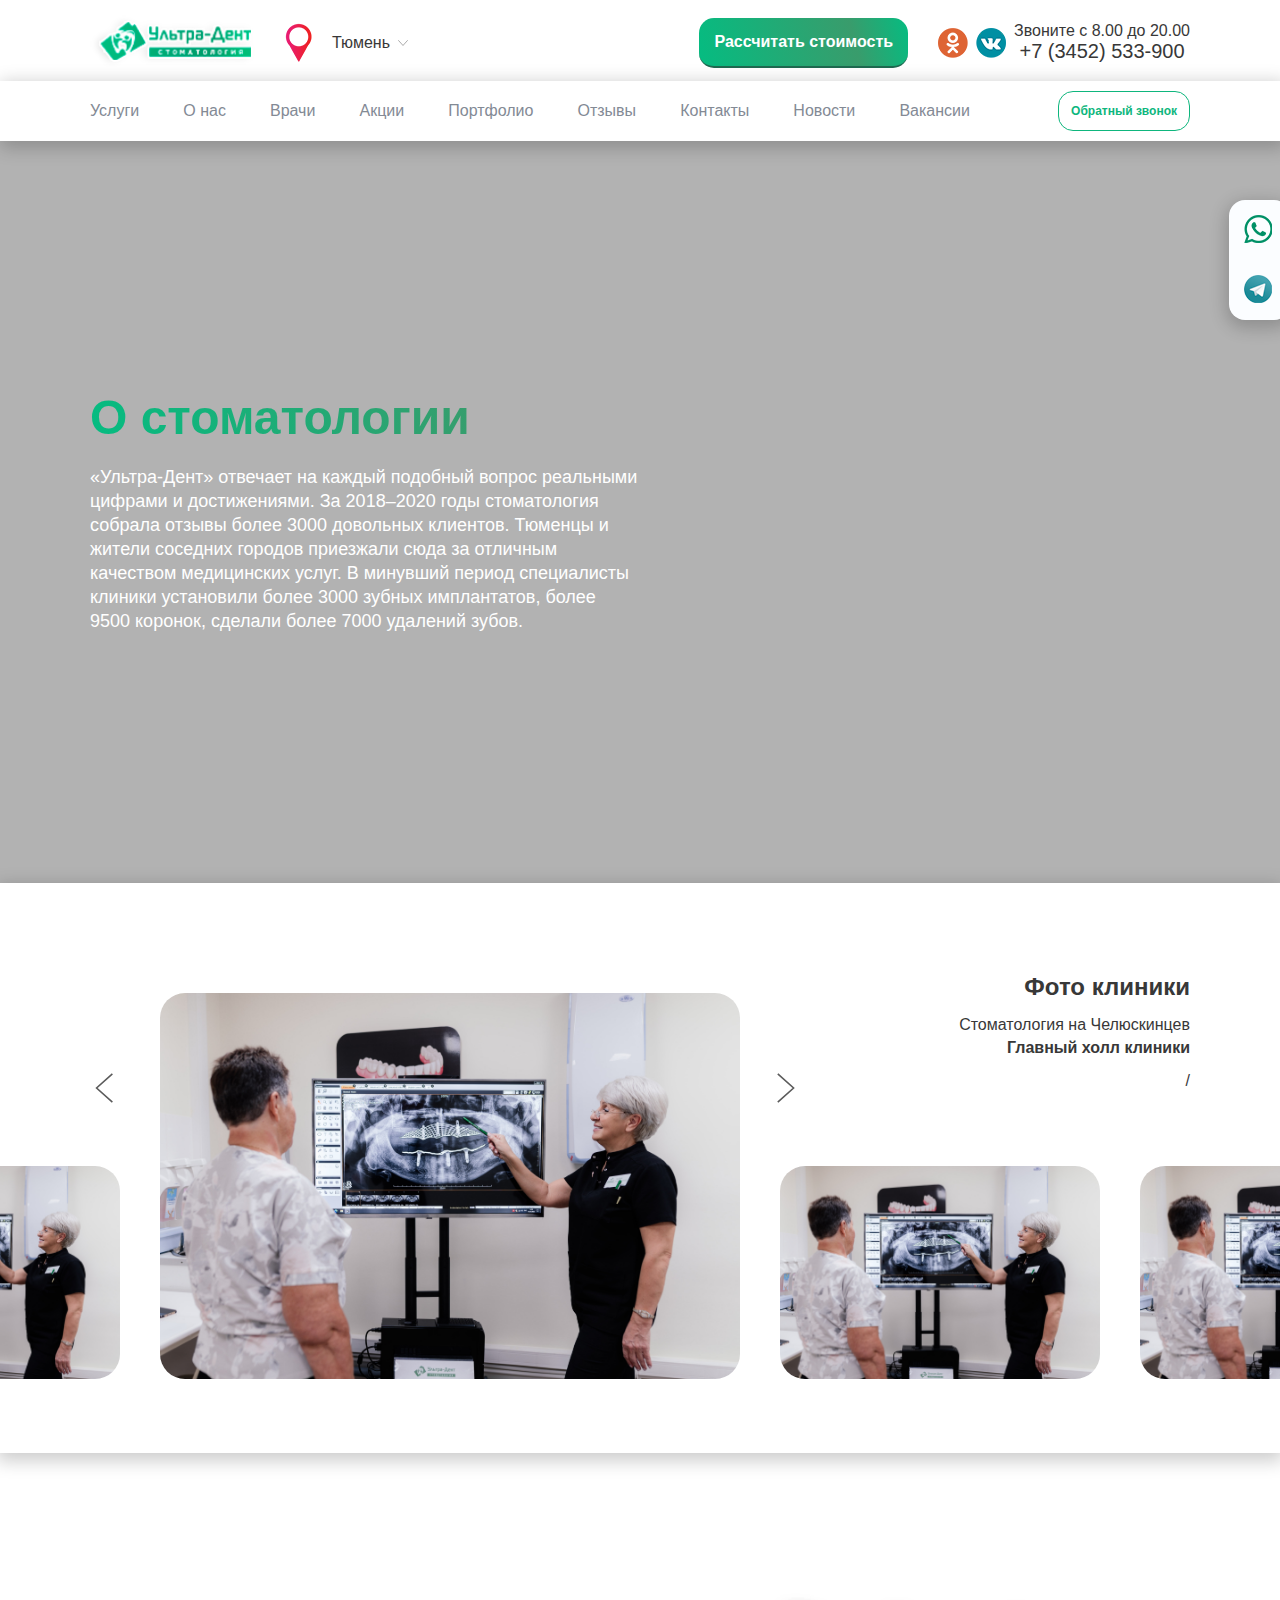
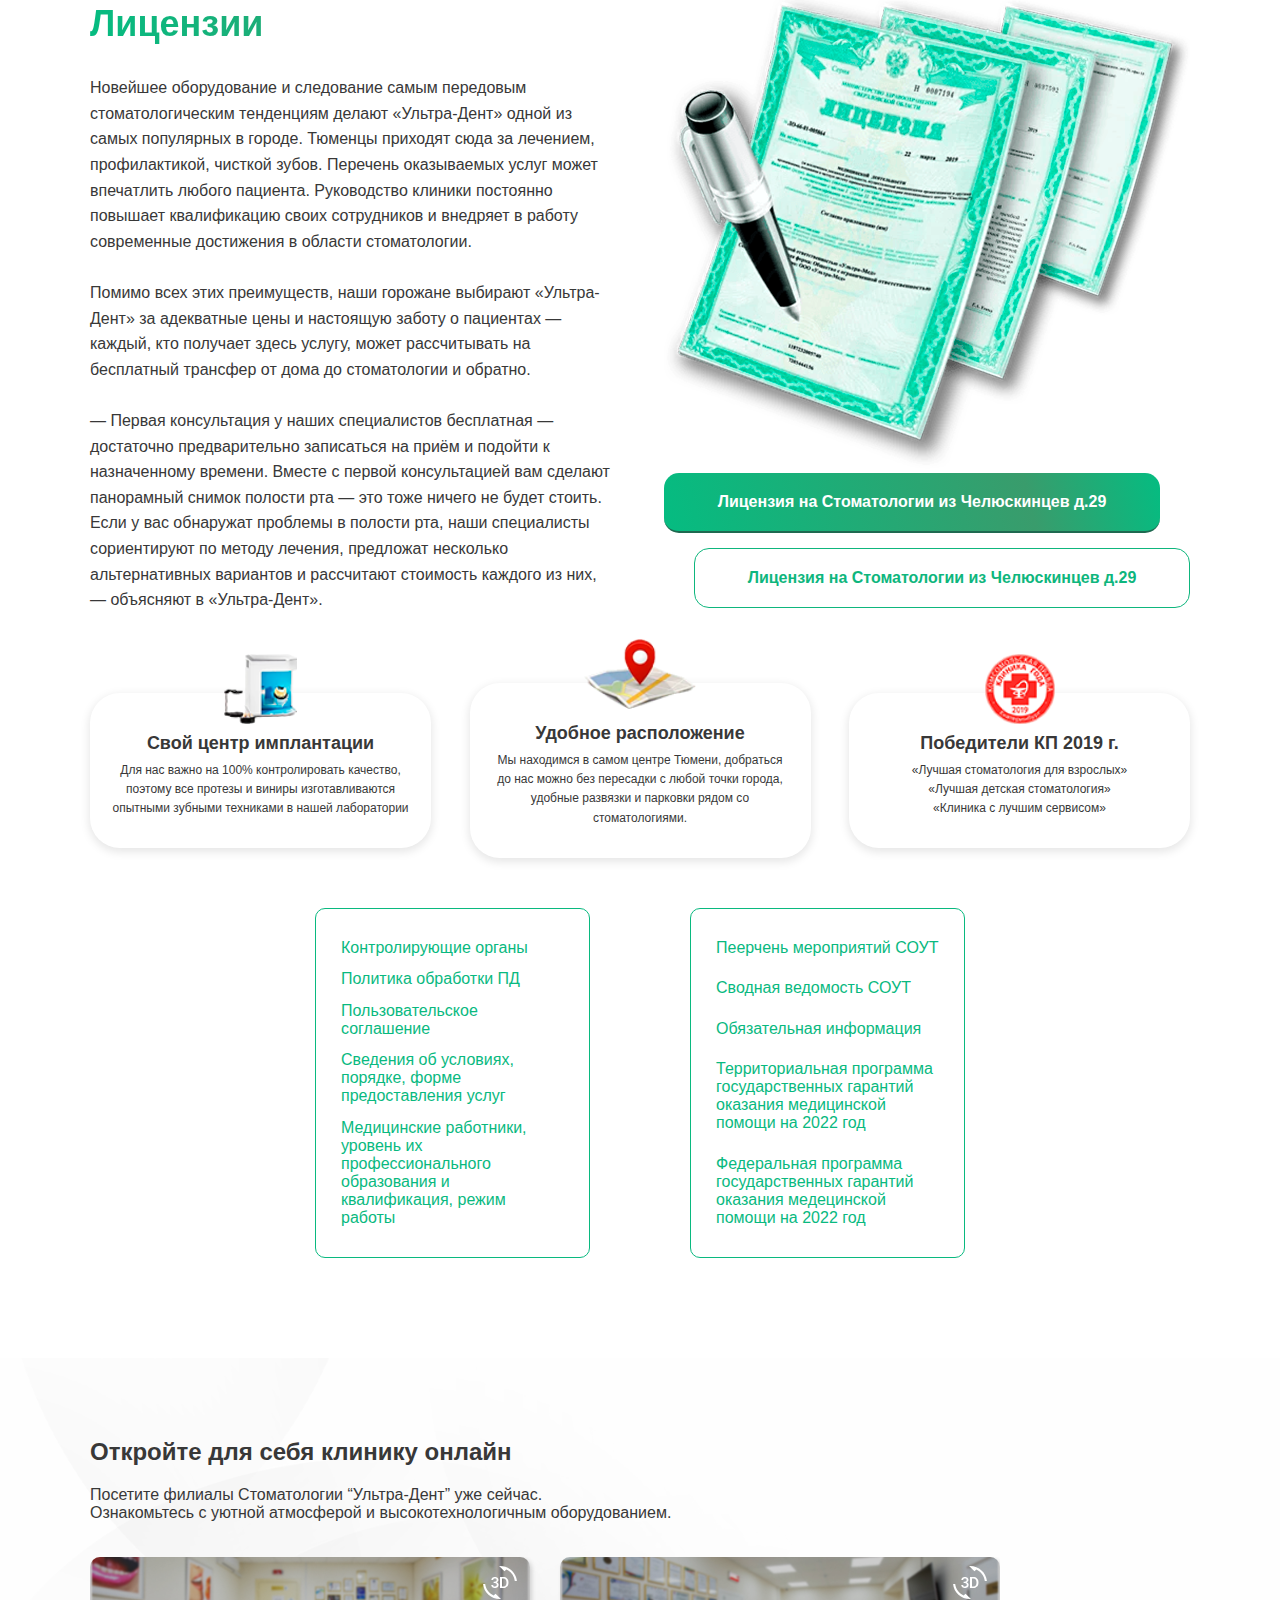
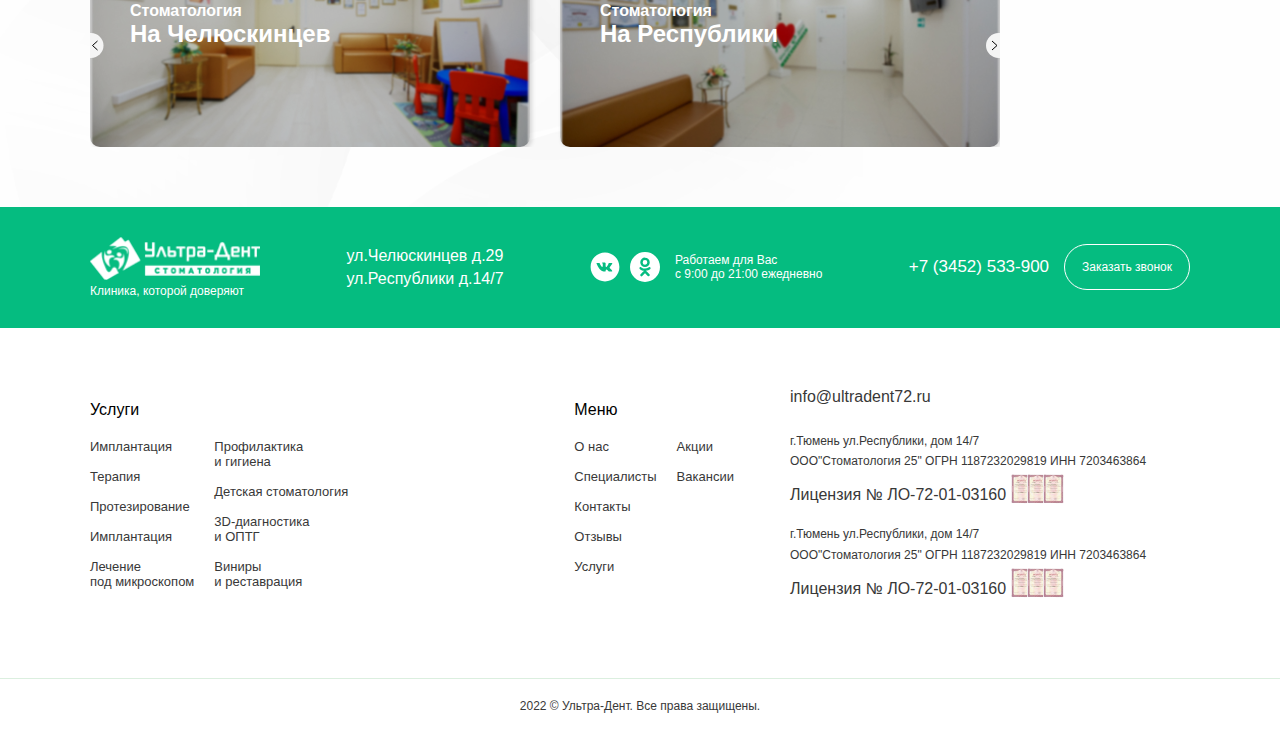
==== about.html @ d3d55d75 "About page" ====
<!DOCTYPE html>
<html lang="ru">
<head>
    <meta charset="UTF-8">
    <meta http-equiv="X-UA-Compatible" content="IE=edge">
    <meta name="viewport" content="width=device-width, initial-scale=1.0">
    <title>Ультра-Дент</title>
    <link rel="stylesheet" href="css/style.css">
</head>
<body>
    <div class="socials">
        <div class="social">
            <a href=""><img src="icon/social/whatsapp.png" alt="WhatsApp"></a>
        </div>

        <div class="social">
            <a href="#"><img src="icon/social/tg.png" alt="WhatsApp"></a>
        </div>
    </div>
    <div class="burger-menu hide">
        <div class="burger-menu__cross">
            <hr>
            <hr>
        </div>
        <a href="#" class="burger-menu__logo">
            <img data-src="icon/logo/logo.png" alt="Ультра-Дент" class="burger-menu__logo__img">
            <p>Клиника, которой доверяют</p>
        </a>
        <nav class="burger-menu__nav">
            <a href="#" class="burger-menu__nav__item">О нас</a>
            <a href="#" class="burger-menu__nav__item">Специалисты</a>
            <a href="#" class="burger-menu__nav__item">Контакты</a>
            <a href="#" class="burger-menu__nav__item">Отзывы</a>
            <a href="#" class="burger-menu__nav__item">Услуги</a>
            <a href="#" class="burger-menu__nav__item">Прайс</a>
            <a href="#" class="burger-menu__nav__item">Акции</a>
            <a href="#" class="burger-menu__nav__item">Вакансии</a>
        </nav>

        <div class="burger-menu__info">
            <p class="burger-menu__info__phone-block">
                Запись по телефону:
                <span class="burger-menu__info__phone">+7 (3452) 533-900</span>
            </p>
            <div class="burger-menu__social">
                <a href="#" class="burger-menu__social__item"><img data-src="icon/social/vk.png" alt="Vk"></a>
                <a href="#" class="burger-menu__social__item"><img data-src="icon/social/whatsapp.png" alt="WhatsApp"></a>
                <a href="#" class="burger-menu__social__item"><img data-src="icon/social/tg.png" alt="Телеграмм"></a>
                <a href="#" class="burger-menu__social__item"><img data-src="icon/social/ok.png" alt="Одноклассники"></a>
            </div>
        </div>
    </div>
    <header class="header">
        <div class="header__row">
            <div class="content">
                <div class="burger">
                    <hr class="burger__line" id="burger__line-2">
                    <hr class="burger__line" id="burger__line-3">
                    <hr class="burger__line" id="burger__line-1">
                </div>
                <div class="wrap">
                    <div class="wrap header__wrap">
                        <a href="index.html" class="header__logo">
                            <img data-src="icon/logo/logo.png" alt="Ультра-Дент" class="header__logo__img">
                        </a>
        
                        <div class="header__location wrap">
                            <img data-src="icon/location.png" alt="Локация" class="header__location__img">
                            <div data-city class="header__location__list">
                                <span>
                                    Тюмень
                                </span>
                            </div>
                        </div>
                    </div>
        
                    <div class="wrap">
                        <p class="header__link btn1" data-calc>Рассчитать стоимость</p>
                        <div class="header__contacts wrap">
                            <div class="header__contacts__social wrap">
                                <a href="#" class="header__contacts__social__item">
                                    <img data-src="icon/social/ok.png" alt="Одноклассники" class="header__contacts__social__icon">
                                </a>
                                <a href="#" class="header__contacts__social__item">
                                    <img data-src="icon/social/vk.png" alt="Vk" class="header__contacts__social__icon">
                                </a>
                            </div>
                            <p class="header__contacts__info">
                                Звоните с 8.00 до 20.00 <span>+7 (3452) 533-900</span>
                            </p>
                        </div>
                    </div>
                </div>
            </div>
        </div>
    
        <div class="header__row">
            <div class="content">
                <div class="wrap">  
                    <nav class="header__nav wrap">
                        <div class="header__nav__item" id="header-options">
                            <a href="options.html" class="">Услуги</a>
                            <div class="header__nav__subitem-block">
                                <a href="optionCard.html" class="header__nav__subitem">Терапия</a>
                                <a href="optionCard.html" class="header__nav__subitem">Имплантация</a>
                                <a href="optionCard.html" class="header__nav__subitem">Протезирование</a>
                                <a href="optionCard.html" class="header__nav__subitem">Хирургия</a>
                                <a href="optionCard.html" class="header__nav__subitem">Детская стоматология</a>
                                <a href="optionCard.html" class="header__nav__subitem">Виниры и реставрация</a>
                                <a href="optionCard.html" class="header__nav__subitem">3D-диагностика и ОПТГ</a>
                                <a href="optionCard.html" class="header__nav__subitem">Лечение под микроскопом</a>
                                <a href="optionCard.html" class="header__nav__subitem">Профилактика и гигиена</a>
                            </div>
                        </div>
                        <a href="about.html" class="header__nav__item">О нас</a>
                        <a href="staff.html" class="header__nav__item">Врачи</a>
                        <a href="stocks.html" class="header__nav__item">Акции</a>
                        <a href="portfolio.html" class="header__nav__item">Портфолио</a>
                        <a href="reviews.html" class="header__nav__item">Отзывы</a>
                        <a href="contacts.html" class="header__nav__item">Контакты</a>
                        <a href="news.html" class="header__nav__item">Новости</a>
                        <a href="vacancy.html" class="header__nav__item">Вакансии</a>
                    </nav>
    
                    <div class="btn-second1 header__btn" data-call-modal>Обратный звонок</div>
                </div>
            </div>
        </div>
    </header>

    <main class="about-page">
        <section class="about-page__first-screen">
            <div class="content">
                <video src="video/about.mp4" autoplay loop muted class="about-page__first-screen__bg-video"></video>
                <div class="bg-dark"></div>
                <div class="about-page__first-screen__offer">
                    <h1 class="about-page__first-screen__title">
                        О стоматологии
                    </h1>
                    <p class="about-page__first-screen__desc">
                        «Ультра-Дент» отвечает на каждый подобный вопрос реальными цифрами и достижениями. За 2018–2020 годы стоматология собрала отзывы более 3000 довольных клиентов. Тюменцы и жители соседних городов приезжали сюда за отличным качеством медицинских услуг. В минувший период специалисты клиники установили более 3000 зубных имплантатов, более 9500 коронок, сделали более 7000 удалений зубов.
                    </p>
                </div>
            </div>
        </section>

        <!-- Фото клиники -->
        <section class="gallery">
            <div class="content">
                <div class="gallery__offer">
                    <h3 class="gallery__title">Фото клиники</h3>
                    <p class="gallery__subtitle mobile">Онлайн экскурсия по нашей стоматологии</p>
                    <div class="gallery__info">
                        <p data-clinic class="gallery__info__clinic">
                            Стоматология на Челюскинцев
                        </p>
                        <p data-room class="gallery__info__room">
                            Главный холл клиники
                        </p>
                    </div>
                    <div class="gallery__slider__counter">
                        <span id="gallery__current"></span>/<span id="gallery__count"></span>
                    </div>
                </div>

                <!-- Слайдер -->
            <div class="content">

                <div class="gallery__slider__arrows">
                    <svg class="gallery__slider__arrow" id="gallery__slider__arrow-left" viewBox="0 0 23 38" fill="none" xmlns="http://www.w3.org/2000/svg">
                        <path d="M22 37L2 19L22 1" stroke="#5B5B5B" stroke-width="2"/>
                    </svg>
                    <svg class="gallery__slider__arrow" id="gallery__slider__arrow-right" viewBox="0 0 23 38" fill="none" xmlns="http://www.w3.org/2000/svg">
                        <path d="M1 1L21 19L1 37" stroke="#5B5B5B" stroke-width="2"/>
                    </svg> 
                </div>
                <div class="gallery__slider">
                        
                    <!-- Слайд -->
                    <div class="gallery__slider__item">
                        <img data-src="img/banners/1.jpg" src="" alt="Фото">
                        <div class="gallery__slider__item__info">
                            <p data-clinic class="gallery__slider__item__info__clinic">Детская стоматология</p>
                            <p data-room class="gallery__slider__item__info__review">«...на её лице была лучезарная улыбка, и она сказала: “Мама, в первый раз мне было так комфортно, не больно.”»--------</p>
                        </div>
                    </div>

                    <!-- Слайд -->
                    <div class="gallery__slider__item">
                        <img data-src="img/banners/1.jpg" src="" alt="">
                        <div class="gallery__slider__item__info">
                            <p data-clinic class="gallery__slider__item__info__clinic">Детская стоматология</p>
                            <p data-room class="gallery__slider__item__info__review">«...на её лице была лучезарная улыбка, и она сказала: “Мама, в первый раз мне было так комфортно, не больно.”»--------</p>
                        </div>
                    </div>

                    <!-- Слайд -->
                    <div class="gallery__slider__item gallery__slider__item-active">
                        <img data-src="img/banners/1.jpg" src="" alt="">
                        <div class="gallery__slider__item__info">
                            <p data-clinic class="gallery__slider__item__info__clinic">Детская стоматология</p>
                            <p data-room class="gallery__slider__item__info__review">«...на её лице была лучезарная улыбка, и она сказала: “Мама, в первый раз мне было так комфортно, не больно.”»--------</p>
                        </div>
                    </div>

                    <!-- Слайд -->
                    <div class="gallery__slider__item">
                        <img data-src="img/banners/1.jpg" src="" alt="">
                        <div class="gallery__slider__item__info">
                            <p data-clinic class="gallery__slider__item__info__clinic">Детская стоматология</p>
                            <p data-room class="gallery__slider__item__info__review">«...на её лице была лучезарная улыбка, и она сказала: “Мама, в первый раз мне было так комфортно, не больно.”»--------</p>
                        </div>
                    </div>

                    <!-- Слайд -->
                    <div class="gallery__slider__item">
                        <img data-src="img/banners/1.jpg" src="" alt="">
                        <div class="gallery__slider__item__info">
                            <p data-clinic class="gallery__slider__item__info__clinic">Детская стоматология</p>
                            <p data-room class="gallery__slider__item__info__review">«...на её лице была лучезарная улыбка, и она сказала: “Мама, в первый раз мне было так комфортно, не больно.”»--------</p>
                        </div>
                    </div>

                    <!-- Слайд -->
                    <div class="gallery__slider__item">
                        <img data-src="img/banners/1.jpg" src="" alt="">
                        <div class="gallery__slider__item__info">
                            <p data-clinic class="gallery__slider__item__info__clinic">Детская стоматология</p>
                            <p data-room class="gallery__slider__item__info__review">«...на её лице была лучезарная улыбка, и она сказала: “Мама, в первый раз мне было так комфортно, не больно.”»--------</p>
                        </div>
                    </div>

                    <!-- Слайд -->
                    <div class="gallery__slider__item">
                        <img data-src="img/banners/1.jpg" src="" alt="Фото клиники">
                        <div class="gallery__slider__item__info">
                            <p data-clinic class="gallery__slider__item__info__clinic">Детская стоматология</p>
                            <p data-room class="gallery__slider__item__info__review">«...на её лице была лучезарная улыбка, и она сказала: “Мама, в первый раз мне было так комфортно, не больно.”»--------</p>
                        </div>
                    </div>
    
                </div>    
            </div>

            </div>
        </section>

        <!-- Лицензии -->
        <section class="about-page__licenses">
            <div class="content">
                <div class="wrap">
                    <div class="about-page__licenses__offer">
                        <h2 class="about-page__licenses__offer__title">
                            Лицензии
                        </h2>
    
                        <p class="about-page__licenses__offer__desc">
                            Новейшее оборудование и следование самым передовым стоматологическим тенденциям делают «Ультра-Дент» одной из самых популярных в городе. Тюменцы приходят сюда за лечением, профилактикой, чисткой зубов. Перечень оказываемых услуг может впечатлить любого пациента. Руководство клиники постоянно повышает квалификацию своих сотрудников и внедряет в работу современные достижения в области стоматологии.<br><br>
                            Помимо всех этих преимуществ, наши горожане выбирают «Ультра-Дент» за адекватные цены и настоящую заботу о пациентах — каждый, кто получает здесь услугу, может рассчитывать на бесплатный трансфер от дома до стоматологии и обратно.<br><br>
                            — Первая консультация у наших специалистов бесплатная — достаточно предварительно записаться на приём и подойти к назначенному времени. Вместе с первой консультацией вам сделают панорамный снимок полости рта — это тоже ничего не будет стоить. Если у вас обнаружат проблемы в полости рта, наши специалисты сориентируют по методу лечения, предложат несколько альтернативных вариантов и рассчитают стоимость каждого из них, — объясняют в «Ультра-Дент».
                        </p>
                    </div>

                    <div class="about-page__licenses__img-block">
                        <img src="img/certificates/licenses/icon.png" alt="">
                        <a href="#" class="about-page__licenses__btn btn1">
                            Лицензия на Стоматологии из Челюскинцев д.29
                        </a>

                        <a href="#" class="about-page__licenses__btn btn-second1">
                            Лицензия на Стоматологии из Челюскинцев д.29
                        </a>
                    </div>
                </div>

                <div class="about-page__achivments wrap">
                    <div class="achievement1">
                        <img data-src="img/achievements/1.png" alt="" class="achievement1__img">
                        <h4 class="achievement1__title">Свой центр имплантации</h4>
                        <p class="achievement1__desc">Для нас важно на 100% контролировать качество, поэтому все протезы и виниры изготавливаются опытными зубными техниками в нашей лаборатории</p>
                    </div>

                    <div class="achievement1">
                        <img data-src="img/achievements/2.png" alt="" class="achievement1__img">
                        <h4 class="achievement1__title">Удобное расположение</h4>
                        <p class="achievement1__desc">Мы находимся в самом центре Тюмени, добраться
                            до нас можно без пересадки с любой точки города,
                            удобные развязки и парковки рядом со стоматологиями. </p>
                    </div>

                    <div class="achievement1">
                        <img data-src="img/achievements/3.png" alt="" class="achievement1__img">
                        <h4 class="achievement1__title">Победители КП 2019 г.</h4>
                        <p class="achievement1__desc">«Лучшая стоматология для взрослых»<br> 
                            «Лучшая детская стоматология»<br> 
                            «Клиника с лучшим сервисом»<br></p>
                    </div>
                </div>

                <div class="about-page__licenses__lists-wrap wrap">
                    <div class="about-page__licenses__list">
                        <a href="#" class="about-page__licenses__list__item">Контролирующие органы</a>
                        <a href="#" class="about-page__licenses__list__item">Политика обработки ПД</a>
                        <a href="#" class="about-page__licenses__list__item">Пользовательское соглашение</a>
                        <a href="#" class="about-page__licenses__list__item">Сведения об условиях, порядке, форме предоставления услуг</a>
                        <a href="#" class="about-page__licenses__list__item">Медицинские работники, уровень их профессионального образования и квалификация, режим работы</a>
                    </div>

                    <div class="about-page__licenses__list">
                        <a href="#" class="about-page__licenses__list__item">Пеерчень мероприятий СОУТ</a>
                        <a href="#" class="about-page__licenses__list__item">Сводная ведомость СОУТ</a>
                        <a href="#" class="about-page__licenses__list__item">Обязательная информация</a>
                        <a href="#" class="about-page__licenses__list__item">Территориальная программа государственных гарантий оказания медицинской помощи на 2022 год</a>
                        <a href="#" class="about-page__licenses__list__item">Федеральная программа государственных гарантий оказания медецинской помощи на 2022 год</a>
                    </div>
                </div>
            </div>
        </section>

        <!-- Клиники в VR -->
        <section class="vr">
            <div class="content">

                <div class="vr__offer">
                    <h3 class="vr__offer__title"><span class="pc">Откройте для себя клинику онлайн</span><span class="mobile">Наши клиники на карте</span></h3>
                    <p class="vr__offer__intro pc">Посетите филиалы Стоматологии “Ультра-Дент” уже сейчас.<br> Ознакомьтесь с уютной атмосферой и высокотехнологичным оборудованием.
                    </p>
                </div>

                <div class="vr__list-wrap">
                    <div class="vr__list__arrow-block pc">
                        <svg class="vr__list__arrow" id="vr__list__arrow-left" viewBox="0 0 13 25" fill="none" xmlns="http://www.w3.org/2000/svg">
                            <circle cx="0.5" cy="12.5" r="12.5" fill="#F4F4F4"/>
                            <path d="M7 8L2 12.5L7 17" stroke="black"/>
                        </svg>
                            
                        <svg class="vr__list__arrow" id="vr__list__arrow-right" viewBox="0 0 14 25" fill="none" xmlns="http://www.w3.org/2000/svg">
                            <circle cx="12.5" cy="12.5" r="12.5" fill="#F4F4F4"/>
                            <path d="M6 17L11 12.5L6 8" stroke="black"/>
                        </svg>
                    </div>

                    <div class="vr__list">
                        <div class="vr__list__item" data-mark-from="57.15806110137792" data-mark-to="65.53653935056697">
                            <div class="vr__list__item__bg-dark pc"></div>
                            <img data-src="icon/3d.svg" alt="" class="vr__list__item__3d pc">
                            <img data-src="img/main/vr/1.png" alt="Клиника" class="vr__list__item__img pc">
                            <div class="vr__list__item__offer">
                                <p class="vr__list__item__offer__text">Стоматология <span class="mobile">Ультра-Дент</span></p>
                                <h3 class="vr__list__item__offer__name">На Челюскинцев <span class="mobile">14/7</span></h3>
                                <p class="vr__list__item__btn btn-second1 mobile">Записаться на прием</p>
                                <a class="mobile" href="https://yandex.ru/maps/org/ultra_dent/157070105871/?from=tabbar&ll=65.536178%2C57.157813&source=serp_navig&z=17.08">Открыть в Яндекс.Навигатор</a>
                            </div>
                        </div>
    
                        <div class="vr__list__item" data-mark-from="57.15910230642477" data-mark-to="65.5255380313497">
                            <div class="vr__list__item__bg-dark pc"></div>
                            <img data-src="icon/3d.svg" alt="" class="vr__list__item__3d pc">
                            <img data-src="img/main/vr/2.png" alt="Клиника" class="vr__list__item__img pc">
                            <div class="vr__list__item__offer">
                                <p class="vr__list__item__offer__text">Стоматология <span class="mobile">Ультра-Дент</span></p>
                                <h3 class="vr__list__item__offer__name">На Республики <span class="mobile">29</span></h3>
                                <p class="vr__list__item__btn btn-second1 mobile">Записаться на прием</p>
                                <a class="mobile" href="https://yandex.ru/maps/org/ultra_dent/157070105871/?from=tabbar&ll=65.536178%2C57.157813&source=serp_navig&z=17.08">Открыть в Яндекс.Навигатор</a>
                            </div>
                        </div>

                        <div class="vr__list__item" data-mark-from="57.15806110137792" data-mark-to="65.53653935056697">
                            <div class="vr__list__item__bg-dark pc"></div>
                            <img data-src="icon/3d.svg" alt="" class="vr__list__item__3d pc">
                            <img data-src="img/main/vr/2.png" alt="Клиника" class="vr__list__item__img pc">
                            <div class="vr__list__item__offer">
                                <p class="vr__list__item__offer__text">Стоматология <span class="mobile">Ультра-Дент</span></p>
                                <h3 class="vr__list__item__offer__name">На Республики <span class="mobile">29</span></h3>
                                <p class="vr__list__item__btn btn-second1 mobile">Записаться на прием</p>
                                <a class="mobile" href="https://yandex.ru/maps/org/ultra_dent/157070105871/?from=tabbar&ll=65.536178%2C57.157813&source=serp_navig&z=17.08">Открыть в Яндекс.Навигатор</a>
                            </div>
                        </div>
                    </div>

                </div>
            </div>
            <div class="vr__map pc" id="map"></div>
        </section>
    </main>

    <footer class="footer">
        <div class="footer__head">
            <div class="footer__head__wrap content wrap">
                <div class="footer__head__logo">
                    <img data-src="icon/logo/logoFooter.png" alt="Ультра-Дент" class="footer__head__logo__img">
                    <p class="footer__head__logo__text">Клиника, которой доверяют</p>
                </div>
    
                <div class="footer__head__item">
                    <p class="footer__head__location">ул.Челюскинцев д.29</p>
                    <p class="footer__head__location">ул.Республики д.14/7</p>
                </div>
    
                <div class="footer__head__item wrap">
                    <div class="footer__head__social">
                        <a href="#" class="footer__head__social__item"><img data-src="icon/social/vkFooter.svg" alt="Vk" class="footer__head__social__item__icon"></a>
                        <a href="#" class="footer__head__social__item"><img data-src="icon/social/okFooter.svg" alt="Одноклассники" class="footer__head__social__item__icon"></a>
                    </div>
    
                    <p class="footer__head__time">
                        Работаем для Вас<br>с 9:00 до 21:00 ежедневно
                    </p>
                </div>
    
                <div class="footer__head__phone__wrap wrap">
                    <p class="footer__head__phone">
                        +7 (3452) 533-900
                    </p>
        
                    <a href="#" class="footer__head__btn btn-second">Заказать звонок</a>
                </div>
            </div>

        </div>

        <div class="footer__body">
            <div class="footer__body__wrap content wrap">
                <div class="footer__body__column">
                    <p class="footer__body__column__title">Услуги</p>
                    <div class="footer__body__column__list">
                        <a href="#"><p class="footer__body__column__list__item">Имплантация</p></a>
                        <a href="#"><p class="footer__body__column__list__item">Терапия</p></a>
                        <a href="#"><p class="footer__body__column__list__item">Протезирование</p></a>
                        <a href="#"><p class="footer__body__column__list__item">Имплантация</p></a>
                        <a href="#"><p class="footer__body__column__list__item">Лечение<br> под микроскопом</p></a>
                        <a href="#"><p class="footer__body__column__list__item">Профилактика<br> и гигиена</p></a>
                        <a href="#"><p class="footer__body__column__list__item">Детская стоматология</p></a>
                        <a href="#"><p class="footer__body__column__list__item">3D-диагностика<br> и ОПТГ</p></a>
                        <a href="#"><p class="footer__body__column__list__item">Виниры<br> и реставрация</p></a>
                    </div>
                </div>
    
                <div class="footer__body__column">
                    <p class="footer__body__column__title">Меню</p>
                    <div class="footer__body__column__list">
                        <a href="#"><p class="footer__body__column__list__item">О нас</p></a>
                        <a href="staff.html"><p class="footer__body__column__list__item">Специалисты</p></a>
                        <a href="contacts.html"><p class="footer__body__column__list__item">Контакты</p></a>
                        <a href="reviews.html"><p class="footer__body__column__list__item">Отзывы</p></a>
                        <a href="options.html"><p class="footer__body__column__list__item">Услуги</p></a>
                        <a href="stocks.html"><p class="footer__body__column__list__item">Акции</p></a>
                        <a href="vacancy.html"><p class="footer__body__column__list__item">Вакансии</p></a>
                    </div>
                </div>
    
                <div class="footer__body__info">
                    <p class="footer__body__info__email">info@ultradent72.ru</p>
    
                    <div class="footer__body__info__clinic">
                        <p class="footer__body__info__clinic__text">
                            <span class="footer__body__info__clinic__location">г.Тюмень ул.Республики, дом 14/7</span>
                            <span class="footer__body__info__clinic__docs">ООО"Стоматология 25" ОГРН 1187232029819 ИНН 7203463864</span>
                        </p>
    
                        <div class="footer__body__info__clinic__license wrap">
                            <span class="footer__body__info__clinic__license__text">Лицензия № ЛО-72-01-03160</span>
                            <div class="footer__body__info__clinic__license__img-wrap">
                                <img data-src="img/license.png" alt="Лицензия" class="footer__body__info__clinic__license__img">
                                <img data-src="img/license.png" alt="Лицензия" class="footer__body__info__clinic__license__img">
                                <img data-src="img/license.png" alt="Лицензия" class="footer__body__info__clinic__license__img">
                            </div>
                        </div>
                    </div>

                    <div class="footer__body__info__clinic">
                        <p class="footer__body__info__clinic__text">
                            <span class="footer__body__info__clinic__location">г.Тюмень ул.Республики, дом 14/7</span>
                            <span class="footer__body__info__clinic__docs">ООО"Стоматология 25" ОГРН 1187232029819 ИНН 7203463864</span>
                        </p>
    
                        <div class="footer__body__info__clinic__license wrap">
                            <span class="footer__body__info__clinic__license__text">Лицензия № ЛО-72-01-03160</span>
                            <div class="footer__body__info__clinic__license__img-wrap">
                                <img data-src="img/license.png" alt="Лицензия" class="footer__body__info__clinic__license__img">
                                <img data-src="img/license.png" alt="Лицензия" class="footer__body__info__clinic__license__img">
                                <img data-src="img/license.png" alt="Лицензия" class="footer__body__info__clinic__license__img">
                            </div>
                        </div>
                    </div>
                </div>
            </div>
        </div>

        <hr class="footer__line">

        <div class="footer__copyright">
            2022 © Ультра-Дент. Все права защищены.
        </div>
    </footer>

    <script src="js/phoneMask.js"></script>
    <script src="js/modals.js"></script>
    <script src="https://api-maps.yandex.ru/2.1/?apikey=9367a4d4-2195-42b2-9c33-b9b198a5c586&lang=ru_RU" type="text/javascript"></script>
    <script src="js/script.js"></script>
</body>
</html>
---- css/style.css ----
/* Основные стили */
p, div, figure, figcaption, span, h1, h2, h3, h4, h5, a, section, body, hr, header, main, footer, form, input, button, svg, img, video, pre, textarea, ul, ol, li {
    margin: 0;
    padding: 0;
    box-sizing: border-box;
    font-family: 'Montserrat', sans-serif;
    color: #383838;
}

textarea {
    resize: none;
}

section {
    padding-top: 120px;
    padding-bottom: 100px;
    position: relative;
}

h1 {
    font-size: 48px;
    font-weight: 700;
}

h2 {
    font-size: 36px;
    font-weight: 700;
}

h3 {
    font-size: 24px;
    font-weight: 700;
}

h4 {
    font-size: 18px;
    font-weight: 700;
}

h5 {
    font-size: 15px;
    font-weight: 700;
}

p, a {
    font-size: 16px;
}

main {
    overflow: hidden;
    position: relative;
    padding-top: 140px;
}

input {
    outline: none;
    border: 1px solid rgba(0,0,0,.2);
    padding: 15px;
    border-radius: 10px;
}

img {
    opacity: 1;
    transition: opacity 0.3s;
}

img[data-src] {
opacity: 0;
}

ul.dashed {
    list-style-type: none;
}

ul.dashed > li {
    text-indent: -2px;
}

ul.dashed > li::before {
    content: '-';
    margin-right: 4px;
    text-indent: -2px;
}

.bg-dark {
    background-color: rgba(0,0,0,.3);
    width: 100%;
    height: 100%;
    position: absolute;
    left: 0;
    top: 0;
    z-index: 10;
}

.map {
    width: 500px;
    height: 500px;
    background-color: #000;
}

[class*="copyrights-pane"] {
    display: none !important;
}

.content {
    width: 1320px;
    margin: auto;
    position: relative;
}

.wrap {
    display: flex;
    justify-content: space-between;
    align-items: center;
}

.pc {
    display: block;
}

.mobile {
    display: none;
}

/* Элементы */
/* Кнопки */
.btn1, .btn-second1 {
    border-radius: 15px;
    font-weight: 600;
    -webkit-user-select: none;
    user-select: none;
    cursor: pointer;
    padding: 12px;
    text-decoration: none;
}

.btn1 {
    background: rgb(5,188,129);
    border: none;
    border-bottom: 2px solid rgb(31, 105, 80);
    background: linear-gradient(256deg, rgba(5,188,129,1) 0%, rgba(57,156,108,1) 27%, rgba(5,188,129,1) 100%);
    color: #fff;
}

.btn1:active {
    border-bottom: none;
}

.btn-second1 {
    color: #0eb67d;
    border: 1px solid #0eb67d;
}

.burger {
    display: none;
    width: 18px;
    -webkit-user-select: none;
    user-select: none;
    cursor: pointer;
}

.burger__line {
    width: 100%;
    height: 2px;
    background-color: #000;
    border: none;
}

.burger__line:not(:last-child) {
    margin-bottom: 5px;
}

.burger-menu {
    display: flex;
    flex-direction: column;
    position: fixed;
    left: 0;
    top: 0;
    width: 80%;
    max-width: 400px;
    background-color: rgba(7,187,128,0.9);
    z-index: 99999999;
    padding: 30px;
}

.burger-menu__cross {
    position: absolute;
    width: 25px;
    cursor: pointer;
    left: 5%;
}

.burger-menu__cross hr {
    border: none;
    height: 2px;
    background-color: #fff;
}

.burger-menu__cross hr:first-child {
    transform: rotate(45deg);
}

.burger-menu__cross hr:last-child {
    transform: rotate(-45deg) translateY(-2px) translateX(1px);
}

.burger-menu__logo {
    width: 50%;
    min-width: 150px;
    align-self: center;
    text-decoration: none;
}

.burger-menu__logo img {
    width: 100%;
}

.burger-menu__logo p {
    font-size: 10px;
    color: #fff;
    text-decoration: none;
    text-transform: none;
}

.burger-menu__nav {
    display: flex;
    flex-direction: column;
    margin-top: 40px;
    margin-bottom: 40px;
}

.burger-menu__nav__item {
    font-size: 18px;
    font-weight: 700;
    margin-bottom: 15px;
    text-decoration: none;
    color: #fff;
}

.burger-menu__info {
    align-self: center;
    display: flex;
    flex-direction: column;
    align-items: center;
}

.burger-menu__info__phone-block {
    font-size: 12px;
    color: #fff;
    text-align: center;
    margin-bottom: 15px;
}

.burger-menu__info__phone-block span {
    display: block;
    font-size: 16px;
    font-weight: 700;
    color: #fff;
    margin-top: 5px;
}

.burger-menu__social {
    display: flex;
}

.burger-menu__social__item {
    display: block;
    width: 16px;
    height: 16px;
    margin-right: 20px;
}

.socials {
    position: fixed;
    right: -10px;
    top: 200px;
    display: flex;
    flex-direction: column;
    border-radius: 16px;
    background-color: rgb(251, 253, 255);
    box-shadow: 0px 5px 17px 3px rgba(0, 0, 0, 0.2);
    z-index: 999999999999;
    padding-right: 18px;
}

.social {
    padding: 15px;
    padding-bottom: 13px;
    padding-right: 0;
}

.socials a:first-child .social {
    padding-bottom: 0px;
}

.social img {
    width: 28px;
    height: 28px;
}

.section__title {
    text-align: center;
}

.banner {
    position: relative;
    width: 50%;
    height: 250px;
    overflow: hidden;
    /* display: flex; */
    /* align-items: center; */
}

.banner__img {
    width: 100%;
    position: absolute;
    top: -35%;
    z-index: 9;
}

.banner__bg {
    position: absolute;
    top: 0;
    left: 0;
    z-index: 10;
    width: 100%;
    height: 100%;
}

#banner-diagnostic1 .banner__bg {
    background-color: rgba(92,212,172,.6);
    background-image: -moz-linear-gradient( -178deg, rgba(11,112,59, .5) 0%, rgba(14,148,90,.5) 100%);
    background-image: -webkit-linear-gradient( -178deg, rgba(11,112,59, .5) 0%, rgba(14,148,90,.5) 100%);
    background-image: -ms-linear-gradient( -178deg, rgba(11,112,59, .5) 0%, rgba(14,148,90,.5) 100%);
}

#banner-options1 .banner__bg {
    background-image: -moz-linear-gradient( -178deg, rgba(11,83,112,.7) 0%, rgba(14,110,148,.7) 100%);
    background-image: -webkit-linear-gradient( -178deg, rgba(11,83,112,.7) 0%, rgba(14,110,148,.7) 100%);
    background-image: -ms-linear-gradient( -178deg, rgba(11,83,112,.7) 0%, rgba(14,110,148,.7) 100%);
}

.banner__offer {
    position: relative;
    z-index: 11;
    color: #fff;
    margin-top: 25px;
}

#banner-options1 .banner__offer {
    margin-left: 50px;
}

.banner__offer h3, .banner__offer p, .banner__offer span {
    color: #fff;
}

.banner__title {
    margin-bottom: 15px;
    width: 380px;
}

#banner-diagnostic1 .banner__subtitle {
    font-weight: 400;
    font-size: 18px;
    margin-top: 2px;
}

#banner-options1 .banner__subtitle {
    font-weight: 400;
    font-size: 10px;
    margin-bottom: 5px;
}

.banner__list__item {
    display: flex;
    font-size: 16px;
    font-weight: 600;
    margin-bottom: 10px;
}

.banner__list__icon {
    width: 14px;
    height: 14px;
    margin-right: 10px;
}

/* Дополнительные стили */
.non-visible {
    visibility: hidden;
}

.opacity0 {
    opacity: 0;
    z-index: -999;
}

.hide {
    display: none !important;
}

.layer-bottom-9999 {
    z-index: -9999;
}

.uppercase {
    text-transform: uppercase;
}

/* Модальные окна */
/* Видео */
.video-modal {
    position: fixed;
    display: flex;
    justify-content: center;
    align-items: center;
    width: 100%;
    height: 100%;
    background-color: rgba(0, 0, 0, .2);
    left: 0;
    top: 0;
    z-index: 9999;
}

.video-modal__video {
    height: 60%;
    border-radius: 25px
}

.video-modal__cross {
    position: relative;
    top: 165px;
    left: 50px;
    align-self: start;
    -webkit-user-select: none;
    user-select: none;
    cursor: pointer;
}

.video-modal__cross-line {
    width: 31px;
    height: 3px;
    background-color: #fefefe;
    border: none;
}

#video-modal__cross-line-1 {
    transform: rotate(45deg);
}

#video-modal__cross-line-2 {
    transform: rotate(-45deg) translateY(-3px) translateX(2px);
}

/* Фото */
.photo__modal {
    position: fixed;
    display: flex;
    justify-content: center;
    width: 100%;
    height: 100%;
    background-color: rgba(0, 0, 0, .2);
    left: 0;
    top: 0;
    z-index: 9999;
}

.photo__modal__photo {
    max-height: 80%;
    border-radius: 25px;
    margin-top: 150px;
}

/* Шапка */
.header {
    padding-top: 15px;
    overflow: visible;
    position: relative;
    z-index: 1000000;
    background-color: #fff;
    width: 100vw;
    position: fixed;
}

.header__row:first-child {
    margin-bottom: 10px;
}

.header__row:last-child {
    /* padding: 15px 0; */
    height: 60px;
    display: flex;
    align-items: center;
    box-shadow: 3px 4px 17px 3px rgba(0, 0, 0, 0.2);
    position: relative;
    background-color: #fff;
}

.header__row:last-child .content {
    margin-top: 0;
    margin-bottom: 0;
    height: 100%;
    display: flex;
    justify-content: space-between;
    align-items: center;
}

.header__row:last-child .wrap {
    height: 100%;
    width: 100%;
    align-items: center;
}

.header__logo {
    width: 165px;
    margin-right: 30px;
}

.header__logo__img {
    width: 100%;
}

.header__location__img {
    height: 39px;
    margin-right: 10px;
}

.header__location__list {
    display: flex;
    align-items: center;
    font-size: 16px;
    margin-left: 10px;
    cursor: pointer;
}

.header__location__list:after {
    content: '';
    width: 10px;
    height: 10px;
    margin-top: 5px;
    margin-left: 8px;
    background-image: url('../icon/arrowRight.svg');
    background-repeat: no-repeat;   
    background-size: contain;
    transform: rotate(90deg);
}

.header__location__item {
    margin-bottom: 5px;
}

.header__link {
    color: #fff;
    -webkit-user-select: none;
    user-select: none;
    cursor: pointer;
    padding: 15px;
}

.header__contacts {
    margin-left: 30px;
}

.header__contacts__social__item {
    width: 30px;
    height: 30px;
    margin-right: 8px;
}

.header__contacts__social__icon {
    width: 100%;
    height: 100%;
}

.header__contacts__info {
    display: flex;
    flex-direction: column;
    align-items: center;
    justify-content: center;
}

.header__contacts__info span {
    display: block;
    font-size: 20px;
}

.header__nav {
    height: 100%;
    width: 80% !important;
    align-items: center;
}

.header__nav__item {
    color: #838a95;
    text-decoration: none;
    height: 100%;
    display: flex;
    align-items: center;
}

.header__nav__item a {
    color: #838a95;
    text-decoration: none;
}

.header__nav__subitem-block {
    display: none;
    flex-direction: column;
    flex-wrap: wrap;
    position: absolute;
    width: -moz-fit-content;
    width: fit-content;
    top: 100%;
    left: 0;
    z-index: 1000;
    padding: 15px;
    padding-top: 20px;
    padding-bottom: 0;
    box-shadow: 3px 5px 8px 1px rgba(0, 0, 0, 0.1);
    background-color: #fff;
}

.header__nav__subitem {
    text-decoration: none;
    display: block;
    margin-right: 15px;
    margin-bottom: 15px;
    font-weight: 500;
    color: #0eb67d;
}

.header__nav__item:hover, .header__nav__item a:hover {
    color: #0eb67d;
}

#header-options:hover .header__nav__subitem-block, .header__nav__subitem-block:hover {
    display: flex;
}

.header__search {
    position: relative;
}

.header__search__icon {
    width: 15px;
    position: absolute;
    -webkit-user-select: none;
    user-select: none;
    cursor: pointer;
    z-index: 1;
}

.header__search input {
    position: relative;
    outline: none;
    border: none;
    border-bottom: 1px solid #838a95;
    padding: 5px 0 5px 20px;
    color: #838a95;
}

.header__btn {
    font-size: 12px;
}

@media (max-width: 1400px) {
    .content {
        width: 1100px;
    }

    .header__search {
        margin-left: 20px;
    }
    
    .header__search input {
        width: 150px;
    }

}

@media (max-width: 1200px) {
    .content {
        width: 90vw;
    }
}

/* Подвал */
.footer__head {
    background-color: #05bc80;
    padding-top: 30px;
    padding-bottom: 30px;
}

.footer__head p {
    color: #fff;
}

.footer__head__logo__img {
    width: 170px;
} 

.footer__head__logo__text {
    font-size: 12px !important;
    color: #fff;
}

.footer__head__location:not(:last-child) {
    margin-bottom: 5px;
}

.footer__head__social {
    display: flex;
}

.footer__head__social__item {
    width: 30px;
    height: 30px;
    margin-right: 10px;
}

.footer__head__social__item:last-child {
    margin-right: 15px;
}

.footer__head__time {
    font-size: 12px !important;
}

.footer__head__phone {
    font-size: 17px !important;
    margin-right: 15px;
}

.footer__head__btn {
    border: 1px solid #fff;
    color: #fff;
    font-size: 12px !important;
    text-decoration: none;
    border-radius: 25px;
    padding: 15px 17px 15px 17px;
}

.footer__body {
    padding-top: 60px;
    padding-bottom: 60px;
}

.footer__body__column:first-child {
    margin-right: 170px;
}

.footer__body__column__title {
    margin-bottom: 20px;
    font-size: 16px;
    color: #000;
    font-weight: 500;
}

.footer__body__column__list {
    display: flex;
    flex-direction: column;
    flex-wrap: wrap;
    flex-grow: 1;
    flex-shrink: 1;
    height: 165px;
}

.footer__body__column__list a {
    text-decoration: none;
}

.footer__body__column__list__item {
    margin-bottom: 15px;
    margin-right: 40px;
    max-width: 180px;
}

.footer__body__info {
    width: 400px;
}

.footer__body__info__email {
    font-size: 16px !important;
    font-weight: 500;
    margin-bottom: 25px;
}

.footer__body__info__clinic {
    margin-bottom: 20px;
}

.footer__body__info__clinic__text {
    font-size: 12px !important;
    line-height: 170%;
}

.footer__body__info__clinic__text span {
    display: block;
}

.footer__body__info__clinic__license {
    justify-content: start;
    align-items: end;
    margin-top: 3px;
}

.footer__body__info__clinic__license__img-wrap {
    display: flex;
    width: -moz-fit-content;
    width: fit-content;
    margin-left: 10px;
}

.footer__body__info__clinic__license__text {
    font-weight: 500;
}

.footer__body__info__clinic__license__img {
    margin-left: -5px;
    cursor: pointer;
}

.footer__line {
    background-color: #dbefdf;
    border: none;
    height: 1px;
}

.footer__copyright {
    font-size: 12px !important;
    text-align: center;
    margin-top: 20px;
    margin-bottom: 20px;
} 

@media (max-width: 1400px) {
    .footer__body__column__list__item {
        font-size: 13px !important;
        margin-right: 20px;
    }
}

/* Первый экран */
.first-screen {
    padding-top: 20px;
    padding-bottom: 20px;
    overflow: hidden;
}

.first-screen-1__slider {
    display: flex;
    justify-content: space-between;
}

.first-screen-1__slide {
    position: relative;
    right: 0;
    width: 100%;
    min-width: 100%;
    margin-right: 30vw;
    transition-duration: 400ms;
}

.first-screen-1__slide__offer {
    width: 510px;
    align-self: start;
    margin-top: 80px;
    position: relative;
    z-index: 100;
}

.first-screen-1__slide__intro {
    margin-top: 30px;
    margin-bottom: 40px;
}

.first-screen-1__slide__btns-block {
    width: 90%;
}

.first-screen-1__slide__btn {
    width: 215px;
    height: 60px;
    display: flex;
    align-items: center;
    justify-content: center;
}

.first-screen-1__slide__img-block {
    width: 58%;
    display: flex;
    justify-content: center;
    position: relative;
    align-self: end;
}

.first-screen-1__slide__img {
    width: 470px;
    /* height: 600px; */
    position: relative;
}

#first-screen-1__slide__img-doc__mobile {
    display: none;
}

#first-screen-1__slide__img-doc {
    margin-bottom: 30px;
    position: relative;
    z-index: -1;
    width: 100%;
}

#first-screen-1__slide__img-circle {
    width: 90%;
    z-index: -2;
    bottom: 1%;
    right: 3%;
    position: absolute;
}

.first-screen-1__slide__img__bg__item {
    position: absolute;
}

.first-screen-1__slide__img__bg__item:first-child {
    left: 0;
    top: 50%;
}

.first-screen-1__slide__img__bg__item:nth-child(2) {
    left: 8%;
    top: 12%;
}

.first-screen-1__slide__img__bg__item:last-child {
    left: 80%;
    top: 20%;
}

.first-screen-1__bottom {
    position: absolute;
    bottom: 13%;
    z-index: 10;
}

/* Достижения */
.first-screen-1__achievements {
    width: 860px;
}

.achievement1 {
    display: flex;
    position: relative;
    flex-direction: column;
    align-items: center;
    width: 250px;
    padding: 35px 20px 20px 20px;
    border-radius: 30px;
    background-color: #fff;
    box-shadow: 0px 3px 10px 1px rgba(0, 0, 0, 0.1);
    -webkit-user-select: none;
    user-select: none;
    transition-duration: 400ms;
}

.achievement1:hover {
    transform: scale(1.3);
    z-index: 10;
}

.achievement1__img {
    height: 60px;
    position: absolute;
    top: -25%;
}

.achievement1__title {
    padding-bottom: 7px;
}

.achievement1__desc {
    font-size: 7px;
    text-align: center;
    font-weight: 500;
}

.first-screen-1__border {
    width: 2500px;
    height: 1100px;
    position: absolute;
    top: 40%;
    left: -33%;
}

.first-screen-1__slider__dots-block {
    position: relative;
    bottom: 30px;
    display: flex;
    width: 80px;
    justify-content: space-between;
    margin: auto;
}

.first-screen-1__slider__dot {
    width: 9px;
    height: 9px;
    border-radius: 100%;
    background-color: #cdcdcd;
    position: relative;
    z-index: 999;
    -webkit-user-select: none;
    user-select: none;
    cursor: pointer;
}

.first-screen-1__slider__dot-active {
    background-color: #5cd4ac;
}

.first-screen-1__slider__arrow {
    height: 45px;
    position: absolute;
    top: 25%;
    -webkit-user-select: none;
    user-select: none;
    cursor: pointer;
    z-index: 999999;
}

#first-screen-1__slider__arrow-left {
    left: 1%;
}

#first-screen-1__slider__arrow-right {
    right: 1%;
}

.first-screen-1__banners {
    display: flex;
    justify-content: space-between;
    position: relative;
    width: 100vw;
    z-index: 10;
    height: 250px;
}

.first-screen-1__banners___item {
    position: relative;
    background-color: #fff;
    width: 50%;
    height: 100%;
}

.first-screen-1__banners___item .banner {
    position: absolute;
    width: 660px;
}

#banner-diagnostic1 .banner {
    right: 0;
}

#banner-options1 .banner {
    left: 0;
}

.first-screen-1__banners__bg {
    position: absolute;
    width: 50%;
    z-index: 8;
}

#banner-diagnostic1 .first-screen-1__banners__bg {
    background-image: -moz-linear-gradient( -178deg, rgba(11,112,59, .45) 0%, rgba(14,148,90,.6) 100%);
    background-image: -webkit-linear-gradient( -178deg, rgba(11,112,59, .45) 0%, rgba(14,148,90,.6) 100%);
    background-image: -ms-linear-gradient( -178deg, rgba(11,112,59, .45) 0%, rgba(14,148,90,.6) 100%);
    left: 0;
}

#banner-options1 {
    /* background-image: -moz-linear-gradient( -178deg, rgba(11,83,112,.744) 0%, rgba(14,110,148,.9) 100%);
    background-image: -webkit-linear-gradient( -178deg, rgba(11,83,112,.744) 0%, rgba(14,110,148,.9) 100%);
    background-image: -ms-linear-gradient( -178deg, rgba(11,83,112,.744) 0%, rgba(14,110,148,.9) 100%); */
    background-image: -moz-linear-gradient( -178deg, #45798d 0%, #43768a); 
    background-image: -webkit-linear-gradient( -178deg, #45798d 0%, #43768a); 
    background-image: -ms-linear-gradient( -178deg, #45798d 0%, #43768a); 
    background-color: #45798d;
    right: 0;
}

/* Акции */
.stocks .content {
    position: relative;
}

.stocks__bg {
    position: absolute;
    z-index: -1;
}

#stocks__bg-1  {
    width: 125px;
    height: 112px;
    left: -14%;
    top: 71%;
}

#stocks__bg-2  {
    width: 82px;
    height: 112px;
    left: 13%;
    top: 13%;
}

#stocks__bg-3  {
    width: 66px;
    height: 70px;
    left: 45%;
    top: 66%;
}

#stocks__bg-4  {
    width: 149px;
    height: 103px;
    left: 96%;
    top: 27%;
}

#stocks__bg-5  {
    width: 150px;
    height: 105px;
    left: 100%;
    top: 95%;
}

.stocks__list {
    flex-wrap: wrap; 
    margin-top: 120px;
}

.stocks__item {
    width: 46%;
    height: 270px;
    padding: 35px 45px 30px 25px;
    background-color: #fff;
    background-image: url('../img/main/stocks/cardBg.png'), url('../img/main/stocks/cardBgDots.png');
    background-repeat: no-repeat;
    background-size: 100% 100%;
    background-position: 0 0;
    border-radius: 15px;
    box-shadow: 0px 5px 17px 3px rgba(0, 0, 0, 0.2);
    position: relative;
    z-index: 100;
    margin-bottom: 50px;
}

.stocks__item::after {
    content: '';
    background-image: url('../img/stocks/stocksMonth.png');
}

.stocks__item__img {
    width: 190px;
    margin-right: 25px;
}

.stocks__item__offer__title {
    font-weight: 400;
    margin-bottom: 25px;
}

.stocks__item__offer__intro {
    font-size: 12px !important;
    font-weight: 500;
    margin-bottom: 40px;
}

.stocks__item__offer__price {
    font-size: 32px !important;
    font-weight: 700;
    color: #ca0028;
}

.stocks__item__btn {
    font-size: 12px;
    padding: 12px 15px;
    border-bottom: 1px solid rgb(31, 105, 80);
}

.stocks__item__month {
    position: absolute;
    left: -38px;
    top: -23px;
}

/* О нас*/
.about {
    background-image: url('../img/main/about/bg.png');
    background-size: 22px 22px;
    -webkit-box-shadow: 0px 5px 12px 0px rgba(0, 0, 0, 0.1) inset, 0px -5px 12px 0px rgba(0, 0, 0, 0.1) inset;
    -moz-box-shadow: 0px 5px 12px 0px rgba(0, 0, 0, 0.1) inset, 0px -5px 12px 0px rgba(0, 0, 0, 0.1) inset;
    box-shadow: 0px 5px 12px 0px rgba(0, 0, 0, 0.1) inset, 0px -5px 12px 0px rgba(0, 0, 0, 0.1) inset;
}

/* Клиника */
.about-clinic {
    margin-bottom: 100px;
}

.about-clinic__offer {
    display: flex;
    flex-direction: column;
    position: relative;
}

.about-clinic__offer__title {
    font-weight: 400;
}

.about-clinic__offer__intro {
    display: flex;
    align-items: center;
    justify-content: space-between;
    width: 430px;
    margin-top: 40px;
    margin-bottom: 40px;
}

.about-clinic__offer__intro__img {
    width: 100px;
    height: 100px;
    margin-right: 15px;
}

.about-clinic__offer__intro__text {
    font-size: 20px !important;
}

.about-clinic__video-wrap {
    position: relative;
}

.about-clinic__offer video {
    width: 700px;
    height: 415px;
    border-radius: 15px;
    background-color: rgb(255, 255, 255);
    box-shadow: 0px 5px 17px 3px rgba(0, 0, 0, 0.2);   
    cursor: pointer;
}

.about-clinic__video__play {
    position: absolute;
    width: 100px;
    height: 100px;
    left: 43%;
    top: 36%;
    z-index: 999;
    cursor: pointer;
}

.about-clinic__card {
    display: flex;
    flex-direction: column;
    width: 400px;
    padding-bottom: 30px;
    background-color: #fff;
    background-image: url('../img/main/about/clinic/cardBg.png');
    background-repeat: no-repeat;
    background-size: contain;
    background-position: bottom right;
    border-radius: 15px;
    box-shadow: 0px 5px 17px 3px rgba(0, 0, 0, 0.2);
}

.about-clinic__card__img {
    width: 100%;
}

.about-clinic__card__offer {
    display: flex;
    flex-direction: column;
    width: 90%;
    margin: auto;
    margin-top: 30px;
}

.about-clinic__card__offer__intro {
    font-size: 13px;
    display: flex;
}

.about-clinic__card__offer__intro:not(:last-child) {
    margin-bottom: 10px;
}

.about-clinic__card__offer__intro::before {
    content: '';
    display: block;
    background-image: url('../icon/tick.png');
    background-repeat: no-repeat;
    background-size: contain;
    margin-right: 15px;
    width: 20px;
    height: 20px;
}

.about-clinic__card__offer__cta {
    display: flex;
    flex-direction: column;
    margin-top: 30px;
}

.about-clinic__card__offer__btn {
    align-self: center;
    width: 60%;
    text-align: center;
    text-decoration: none;
    font-size: 15px;
    padding-top: 20px;
    padding-bottom: 20px;
}

.about-clinic__card__offer__btn:not(:last-child) {
    margin-bottom: 15px;
}

/* Персонал */
.about-staff {
    position: relative;
    padding-top: 80px;
}

.about-staff__bg {
    position: absolute;
}

#about-staff__bg-1 {
    top: 4%;
    left: 40%;
    width: 125px;
    height: 45px;
}

#about-staff__bg-2 {
    top: 84%;
    left: 89%;
    width: 63px;
    height: 30px;
}

.about-staff__title {
    text-align: right;
    font-weight: 500;
    position: absolute;
    right: 0;
    top: 0;
}

.about-staff__title b {
    display: block;
}

.about-staff__title span {
    font-size: 14px;
    margin-top: 10px;
}

.about-staff__main-card {
    width: 335px;
    height: 480px;
    display: flex;
    flex-direction: column;
    align-items: center;
    justify-content: end;
}

.about-staff__main-card__img-wrap {
    width: 100%;
    display: flex;
    justify-content: center;
}

.about-staff__main-card__img {
    height: 300px;
    align-items: center;
}

.about-staff__main-card__offer {
    background-color: rgb(251, 253, 255);
    background-image: url('../img/main/about/staff/mainCardBg.png'), url('../img/main/about/bg.png');
    background-repeat: no-repeat, repeat;
    background-size: contain, 7px 7px;
    background-position: right top;
    box-shadow: 0px 5px 17px 3px rgba(0, 0, 0, 0.2);
    border-radius: 15px;
    padding: 15px 0 15px 30px;
    width: 100%;
}

.about-staff__main-card__offer p {
    width: 200px;
}

.about-staff__main-card__offer__name {
    font-weight: 700;
    margin-bottom: 5px;
}

.about-staff__main-card__offer__experience {
    font-size: 10px !important;
    margin-bottom: 12px;
}

.about-staff__main-card__offer__spec {
    font-size: 12px !important;
    margin-bottom: 12px;
    color: #000;
}

.about-staff__main-card__offer__link {
    display: flex;
    align-items: center;
    font-size: 10px !important;
    text-decoration: none;
    color: #0eb67d;
}

.about-staff__main-card__offer__link::after {
    content: '';
    width: 5px;
    height: 7px;
    margin-left: 5px;
    background-image: url('../icon/linkArrow.svg');
    background-repeat: no-repeat;
    background-size: contain;
}

.about-staff__list-wrap-out {
    width: 400px;
    height: 400px;
    align-self: end;
    position: relative;
}

.about-staff__list-wrap-inner {
    width: 102%;
    height: 100%;
    /* overflow: hidden; */
}

.about-staff__list {
    display: flex;
    flex-direction: column;
    flex-wrap: wrap;
    justify-content: center;
    width: -moz-fit-content;
    width: fit-content;
    height: 100%;
    margin-top: 15px;
    margin-left: 20px;
}

.about-staff__list__item {
    width: 155px;
    margin-right: 50px;
    margin-bottom: 25px;
    text-align: center;
    -webkit-user-select: none;
    user-select: none;
    cursor: pointer;
    /* transition-duration: 500ms; */
    transition: opacity 150ms, transform 500ms;
}

.about-staff__list__item__img-block {
    display: flex;
    justify-content: center;
    align-items: end;
    width: 100%;
    height: 145px;
    background-color: rgb(251, 253, 255);
    box-shadow: 0px 5px 17px 3px rgba(0, 0, 0, 0.2);
    border-radius: 15px;
    margin-bottom: 7px;
}

.about-staff__list__item__img {
    height: 137px;
}

.about-staff__list__item__name {
    font-size: 12px;
    color: #000;
}

.about-staff__list__item__meta {
    display: none;
}

.about-staff__list__arrow-wrap {
    display: flex;
    
}

.about-staff__list__arrow {
    height: 38px;
    width: 30px;
    position: absolute;
    z-index: 10;
    top: 42%;
    -webkit-user-select: none;
    user-select: none;
    cursor: pointer;
}

#about-staff__list__arrow-left {
    left: -10%;
}

#about-staff__list__arrow-right {
    right: -10%;
}

.about-staff__menu {
    display: flex;
    flex-direction: column;
    text-align: center;
    margin-top: 6%;
}

.about-staff__menu__item {
    width: 200px;
    padding: 10px 0;
    background-color: #fff;
    border-radius: 15px;
    border: 1px solid #0eb67d;
    color: #0eb67d;
    margin-bottom: 15px;
    font-size: 12px;
    font-weight: 700;
    -webkit-user-select: none;
    user-select: none;
    cursor: pointer;
}

.about-staff__menu__item-active {
    color: #fff !important;
    background-color: #0eb67d;
}

.about-staff__btn {
    display: block;
    width: 200px;
    margin: auto;
    text-align: center;
    text-decoration: none;
    margin-top: 50px;
}

/* Клиника в VR */
.vr {
    padding-top: 80px;
    padding-bottom: 60px;
    position: relative;
    background-color: #fefefe;
    background-image: url('../img/main/vr/bg.png');
    background-repeat: no-repeat;
    background-position: left top;
    background-size: contain;
}
.vr__map {
    position: absolute;
    right: 0;
    top: 0;
    z-index: 10;
    width: 50%;
    height: 100%;
    border-radius: 40px;
}

.vr__list__arrow {
    width: 14px;
    height: 25px;
    position: absolute;
    top: 40%;
    z-index: 10;
    -webkit-user-select: none;
    user-select: none;
    cursor: pointer;
}

#vr__list__arrow-left {
    left: 0;
}

#vr__list__arrow-right {
    right: 0;
}

.vr__offer {
    width: 620px;
    margin-bottom: 35px;
}

.vr__offer__title  {
    margin-bottom: 20px;
}

.vr__list {
    display: flex;
    position: relative;
    width: -moz-fit-content;
    width: fit-content;
}

.vr__list-wrap {
    position: relative;
    width: 910px;
    overflow: hidden;
    z-index: 100;
}

.vr__list__item {
    position: relative;
    margin-right: 30px;
    width: 440px;
    height: 190px;
    border-radius: 10px;
    -webkit-user-select: none;
    user-select: none;
    cursor: pointer;
    box-shadow: 2px 2px 4px rgba(0, 0, 0, 0.15);
    overflow: hidden;
    transition-duration: 300ms;
}

.vr__list__item__bg-dark {
    position: absolute;
    width: 100%;
    height: 100%;
    left: 0;
    top: 0;
    background-color: rgba(0,0,0,.2);
    z-index: -1;
}

.vr__list__item__3d {
    position: absolute;
    right: 3%;
    top: 5%;
}

.vr__list__item__img {
    position: absolute;
    z-index: -2;
    left: 0;
    top: -40%;
    border-radius: 10px;
    width: 100%;
}

.vr__list__item__offer {
    margin-top: 45px;
    margin-left: 40px;
}

.vr__list__item__offer__text, .vr__list__item__offer__name {
    color: #fff;
}

.vr__list__item__offer__text {
    font-size: 16px !important;
    font-weight: 600;
}

/* Услуги */
.options {
    -webkit-box-shadow: 0px 5px 12px 0px rgba(0, 0, 0, 0.1) inset, 0px -5px 12px 0px rgba(0, 0, 0, 0.1) inset;
    -moz-box-shadow: 0px 5px 12px 0px rgba(0, 0, 0, 0.1) inset, 0px -5px 12px 0px rgba(0, 0, 0, 0.1) inset;
    box-shadow: 0px 5px 12px 0px rgba(0, 0, 0, 0.1) inset, 0px -5px 12px 0px rgba(0, 0, 0, 0.1) inset;
}

.options .section__title {
    margin-bottom: 40px;
    font-weight: 400;
}

.options__head__wrap {
    display: flex;
    flex-wrap: wrap;
    justify-content: center;
    align-items: center;
    height: 135px;
}

.options__head__item {
    font-size: 18px !important;
    font-weight: 500;
    text-align: center;
    padding: 0 20px;
    margin-right: 20px;
    -webkit-user-select: none;
    user-select: none;
    cursor: pointer;
    height: 50%;
    display: flex;
    align-items: center;
}

.options__head__item__meta {
    display: none;
}

.options__head__item__checked-top {
    border-top: 1px solid #00ba8b;
    color: #00ba8b;
}

.options__head__item__checked-bottom {
    border-bottom: 1px solid #00ba8b;
    color: #00ba8b;
}


.options__head__item:hover {
    color: #05bc80;
}

.options__head__line {
    border: none;
    height: 1px;
    width: 100%;
    background-color: #CCEAD2;
}

.options__body {
    margin-top: 80px;
}

.options__body-wrap {
    display: flex;
    justify-content: center;
}

.options__body__list {
    display: flex;
    flex-wrap: wrap;
    width: 950px;
    justify-content: space-between;
}

.options__body__item {
    display: flex;
    flex-direction: column;
    justify-content: space-between;
    width: 450px;
    height: 200px;
    padding: 25px;
    margin-bottom: 40px;
    border-radius: 15px;
    background-color: #fff;
    box-shadow: -2px 2px 16px 2px rgba(0, 0, 0, .1), 4px 2px 6px 0px rgba(0, 0, 0, .1);
}

.options__body__item__info {
    display: flex;
}

.options__body__item__img {
    width: 120px;
    height: 120px;
    margin-right: 15px;
}

.options__body__item__offer {
    display: flex;
    flex-direction: column;
    align-items: start;
    width: 80%;
}

.options__body__item__offer__title {
    font-size: 20px;
    font-weight: 500;
    color: #05bc80;
    margin-bottom: 15px;
}

.options__body__item__offer__description {
    font-size: 14px;
    font-weight: 300;
}

.options__link {
    text-decoration: none;
    font-size: 14px;
    font-weight: 400;
    color: #05bc80;
    align-self: end;
    display: flex;
    align-items: center;
}

.options__all__link {
    color: #000;
    font-weight: 500;
    display: flex;
    align-items: center;
}

.options__link::after {
    content: '';
    background-image: url('../icon/linkArrow.svg');
    background-repeat: no-repeat;
    background-size: contain;
    width: 10px;
    height: 10px;
    margin-left: 5px;
}

.options__btn {
    text-decoration: none;
    display: block;
    width: 200px;
    text-align: center;
    margin: auto;
    border-radius: 20px;
}

/* Видео-отзывы */
.video-reviews {
    padding-top: 80px;
    padding-bottom: 540px;
    background-image: url('../img/reviews/bg.png');
    background-repeat: no-repeat;
    background-size: contain;
}

.video-reviews .content, .video-reviews {
    position: relative;
}

.video-reviews__offer {
    position: absolute;
    right: 0;
    top: 0;
    z-index: 1;
}

.video-reviews__offer__review {
    width: 400px;
    margin-top: 30px;
}

.video-reviews__offer__review__person {
    width: auto;
    margin-bottom: 15px;
    justify-content: start;
}

.video-reviews__offer__review__person__info {
    margin-left: 15px;
}

.video-reviews__offer__review__person__info__name {
    font-size: 16px !important;
    font-weight: 700;
    margin-bottom: 5px;
}

.video-reviews__offer__review__person__img-block {
    width: 64px;
    height: 64px;
    border-radius: 64px;
    background-color: #000;
    overflow: hidden;
    display: flex;
    justify-content: center;
}

.video-reviews__offer__review__person__img {
    height: 200%;
}

.video-reviews__offer__review__text {
    font-size: 14px !important;
    font-weight: 700;
    color: #000;
}

.video-reviews__slider {
    display: flex;
    align-items: end;
    width: 20000px;
    height: 280px;
    margin-top: 150px;
    position: absolute;
    left: -400px;
}

.video-reviews__slider__item {
    position: relative;
    width: 210px;
    margin-right: 40px;
    transition-duration: 400ms;
    display: flex;
}

.video-reviews__slider__item video {
    width: 100%;
    border-radius: 15px;
    cursor: pointer;
}

.video-reviews__slider__item::after {
    content: '';
    position: absolute;
    left: 36%;
    top: 30%;
    width: 50px;
    height: 50px;
    background-image: url('../icon/play.svg');
    background-repeat: no-repeat;
    background-size: 100%;
    background-position: 0 0;
    cursor: pointer;
    transition-duration: 400ms;
}

.video-reviews__slider__item-active {
    width: 480px;
}

.video-reviews__slider__item-active::after {
    width: 100px;
    height: 100px;
    left: 40%;
}

.video-reviews__slider__item__info {
    display: none;
}

.video-reviews__slider__arrows {
    position: absolute;
    left: 38px;
    display: flex;
    justify-content: space-between;
    width: 605px;
    top: 225px;
}

.video-reviews__slider__arrow {
    width: 23px;
    height: 38px;
    -webkit-user-select: none;
    user-select: none;
    cursor: pointer;
    z-index: 100;
}

.video-reviews__slider-counter {
    position: absolute;
    bottom: 40px;
    left: 48%;
    font-weight: 500;
}

/* Независимые рейтинги */
.rates {
    -webkit-box-shadow: 0px 5px 12px 0px rgba(0, 0, 0, 0.1) inset, 0px -5px 12px 0px rgba(0, 0, 0, 0.1) inset;
    -moz-box-shadow: 0px 5px 12px 0px rgba(0, 0, 0, 0.1) inset, 0px -5px 12px 0px rgba(0, 0, 0, 0.1) inset;
    box-shadow: 0px 5px 12px 0px rgba(0, 0, 0, 0.1) inset, 0px -5px 12px 0px rgba(0, 0, 0, 0.1) inset;
}

.rates__offer {
    display: flex;
    flex-direction: column;
    align-items: center;
    text-align: center;
    margin-bottom: 40px;
}

.rates__offer__title {
    margin-bottom: 25px;
}

.rates__offer__intro {
    line-height: 160%;
}

.rates__list a {
    text-decoration: none;
}

.rates__list__item {
    display: flex;
    flex-direction: column;
    align-items: center;
    -webkit-user-select: none;
    user-select: none;
}

.rates__list__item__sub {
    margin-top: 8px;
    margin-bottom: 10px;
    font-size: 12px !important;
    color: #c2c3c5;
}

.rates__list__item__img-block {
    width: 140px;
    display: flex;
    align-items: center;
}

.rates__list__item__img {
    width: 100%;
}

.rates__list__item__score span {
    font-size: 16px !important;
}

/* Галлерея */
.gallery {
    background-color: rgb(255, 255, 255);
    box-shadow: 0px 5px 17px 3px rgba(0, 0, 0, 0.2);
    padding-bottom: 450px;
    margin-bottom: 20px;
}

.gallery__offer {
    position: absolute;
    right: 0;
    top: -30px;
    text-align: right;
    width: 450px;
}

.gallery__title {
    margin-bottom: 15px;
}

.gallery__info {
    margin-bottom: 15px;
}

.gallery__info__clinic {
    margin-bottom: 5px;
}

.gallery__info__room {
    font-weight: 700;
}

.gallery__slider {
    display: flex;
    width: 20000px;
    position: absolute;
    left: -650px;
    align-items: end;
    height: 380px;
}

.gallery__slider__item {
    width: 320px;
    margin-right: 40px;
    z-index: 100;
    position: relative;
}

.gallery__slider__item img {
    width: 100%;
    cursor: pointer;
    border-radius: 25px;
}

.gallery__slider__item-active {
    width: 580px;
}

.gallery__slider__item__info {
    display: none;
}

.gallery__slider__arrows {
    width: 700px;
    display: flex;
    justify-content: space-between;
    position: absolute;
    z-index: 10;
    left: 5px;
    top: 70px;
}

.gallery__slider__arrow {
    height: 30px;
    -webkit-user-select: none;
    user-select: none;
    cursor: pointer;
}

/* Форма заказа звонка */
.call-form {
    -webkit-box-shadow: 0px 5px 12px 0px rgba(0, 0, 0, 0.1) inset, 0px -5px 12px 0px rgba(0, 0, 0, 0.1) inset;
    -moz-box-shadow: 0px 5px 12px 0px rgba(0, 0, 0, 0.1) inset, 0px -5px 12px 0px rgba(0, 0, 0, 0.1) inset;
    box-shadow: 0px 5px 12px 0px rgba(0, 0, 0, 0.1) inset, 0px -5px 12px 0px rgba(0, 0, 0, 0.1) inset;
}

.call-form__block {
    position: relative;
    padding: 70px 0 70px 75px;
    border-radius: 40px;
    background-image: url('../img/callForm/bg.png');
    background-repeat: no-repeat;
    background-size: contain;
    background-color: rgb(255, 255, 255);
    box-shadow: 0px 5px 17px 3px rgba(0, 0, 0, 0.2);
}

.call-form__block__offer__title {
    font-size: 30px !important;
    margin-bottom: 20px;
}

.call-form__block__offer__form {
    width: -moz-fit-content;
    width: fit-content;
    margin-top: 40px;
}

.call-form__block__offer__form__input-wrap {
    display: flex;
    align-items: start;
    flex-direction: column;
}

.call-form__block__offer__form__input-wrap:not(:last-child) {
    margin-right: 15px;
}

.call-form__block__offer__form__input {
    border-radius: 25px;
    width: 320px;
    outline: none;
    border: 1px solid #d9d9d9;
    padding: 20px 0 20px 25px;
    font-size: 15px !important;
    color: #333;
}

.call-form__block__offer__form__input-head {
    font-size: 18px !important;
    color: #333;
    font-weight: 600;
    margin-bottom: 15px;
}

.call-form__block__offer__form .wrap:first-child {
    margin-bottom: 30px;
}

.call-form__block__offer__form__btn {
    outline: none;
    border: none;
    width: 320px;
    padding-top: 20px;
    padding-bottom: 20px;
    border-radius: 25px;
    font-size: 18px !important;
    font-weight: 600;
}

.call-form__block__offer__form__phone {
    font-size: 30px !important;
    font-weight: 700;
}

.call-form__block__offer__form__phone span {
    color: #05bc80;
}

.call-form__block__offer__politicy {
    font-size: 14px !important;
    color: #333;
    text-align: center;
    margin-top: 30px;
}

.call-form__block__offer__politicy a {
    color: #05bc80;
}

.call-form__block__img {
    position: absolute;
    right: 0;
    top: 0;
    height: 100%;
}

/* Контакты */
.contacts .content {
    display: flex;
    flex-direction: column;
    margin-top: 100px;
    position: relative;
}

.contacts__first-screen__title, .contacts__first-screen__subtitle{
    text-align: center;
    color: #05bc80;
}

.contacts__first-screen__title {
    font-size: 60px;
    position: relative;
    z-index: 10;
}

.contacts__first-screen__subtitle {
    font-size: 36px;
    font-weight: 600;
}

.contacts__first-screen__info {
    width: 100%;
    margin-top: 140px;
}

.contacts__first-screen__info__section {
    display: flex;
    flex-direction: column;
    align-items: center;
    justify-content: start;
    width: 50%;
    font-size: 36px;
    padding: 30px;
}

.contacts__first-screen__info__section:first-child {
    background-color: rgb(255, 255, 255);
    box-shadow: 0px 3px 10.2px 1.8px rgba(0, 0, 0, 0.2);
    border-radius: 30px 0 0 30px;
}

.contacts__first-screen__info__section:last-child {
    background-image: -moz-linear-gradient( -178deg, rgb(63,112,218) 0%, rgb(5,188,129) 0%, rgb(57,156,108) 27%, rgb(5,188,129) 100%);
    background-image: -webkit-linear-gradient( -178deg, rgb(63,112,218) 0%, rgb(5,188,129) 0%, rgb(57,156,108) 27%, rgb(5,188,129) 100%);
    background-image: -ms-linear-gradient( -178deg, rgb(63,112,218) 0%, rgb(5,188,129) 0%, rgb(57,156,108) 27%, rgb(5,188,129) 100%);
    box-shadow: 0px 3px 10.2px 1.8px rgba(0, 0, 0, 0.2);
    border-radius: 0 30px 30px 0;
}

.contacts__first-screen__info__section:last-child span {
    color: #fff;
}

.contacts_line {
    width: 100vw;
    position: absolute;
    height: 450px;
    top: -220px;
}

.contacts-bg {
    position: absolute;
}

#contacts-bg-1 {
    height: 183px;
    left: 0;
}

#contacts-bg-2 {
    height: 163px;
    right: 0;
}

/* Карта врача */
/* Первый экран */
.doctor-card__first-screen {
    padding-bottom: 140px;
    padding-top: 0;
}

.doctor-card__first-screen__content {
    padding-top: 110px;
    box-shadow: 0px 5px 17px 3px rgba(0, 0, 0, 0.15);
    background-color: #fafafa;
    overflow: hidden;
}

.doctor-card__first-screen__offer {
    width: 450px;
    align-self: start;
}

.doctor-card__first-screen__offer__subtitle {
    display: flex;
    flex-direction: column;
    width: -moz-fit-content;
    width: fit-content;
    margin-bottom: 40px;
}

.doctor-card__first-screen__offer__subtitle::after {
    content: '';
    margin-top: 2px;
    width: 100%;
    height: 1px;
    border-radius: 15px;
    background-image: -moz-linear-gradient( -178deg, rgb(63,112,218) 0%, rgb(5,188,129) 0%, rgb(57,156,108) 27%, rgb(5,188,129) 100%);
    background-image: -webkit-linear-gradient( -178deg, rgb(63,112,218) 0%, rgb(5,188,129) 0%, rgb(57,156,108) 27%, rgb(5,188,129) 100%);
    background-image: -ms-linear-gradient( -178deg, rgb(63,112,218) 0%, rgb(5,188,129) 0%, rgb(57,156,108) 27%, rgb(5,188,129) 100%);
}

.doctor-card__first-screen__offer__spec {
    margin-top: 25px;
    margin-bottom: 40px;
    font-size: 24px;
    font-weight: 500;
}

.doctor-card__first-screen__offer__info {
    margin-bottom: 60px;
}

.doctor-card__first-screen__offer__info__item {
    margin-bottom: 20px;
}

.doctor-card__first-screen__offer__btn  {
    padding: 20px 30px;
}

.doctor-card__first-screen__img, .doctor-card__first-screen__img-doctor__block {
    position: relative;
    display: flex;
    align-items: end;
}


.doctor-card__first-screen__img-doctor {
    position: relative;
    z-index: 5;
    width: 465px;
}

.doctor-card__first-screen__img-doctor-bg {
    position: absolute;
    width: 425px;
    right: -2%;
    bottom: -20%;
    z-index: 0;
}

.doctorCard__first-screen__img-plate {
    position: absolute;
}

#doctorCard__first-screen__img-plate-1 {
    left: 0;
    top: 100%;
}

#doctorCard__first-screen__img-plate-2 {
    left: 2%;
    top: 20%;
}

#doctorCard__first-screen__img-plate-3 {
    left: 78%;
    top: 23%;
}

.doctor-card__first-screen__slider {
    display: flex;
    position: absolute;
    bottom: 0;
    z-index: 10;
}

.doctor-card__first-screen__slider__item {
    height: 200px;
    margin-right: 20px;
}

.doctor-card__first-screen__slider__item img {
    border-radius: 10px;
    height: 100%;
    cursor: pointer;
}

/* Информация */
.doctor-card__info .wrap {
    align-items: start;
}

.doctor-card__info__img-wrap, .doctor-card__info__list {
    width: 45%;    
}

.doctor-card__info__img-wrap {
    display: flex;
    justify-content: end;
    margin-right: 20px;
    transform: rotateY(10deg) rotateX(-15deg);
    position: relative;
    height: 450px;
    margin-right: 20px;
}

.doctor-card__info__img-block, .doctor-card__info__img {
    display: flex;
    justify-content: end;
    border-radius: 15px;
    padding: 5px;
    width: 500px;
    height: 350px;
    position: absolute;
}

.doctor-card__info__img-block {
    border: 1px solid #87d6bc;
    transform: translate(10px, 10px);
}

#doctor-card__info__img-block-1 {
    top: -10%;
    left: 1%;
    z-index: 1;
}

#doctor-card__info__img-block-2 {
    top: -6%;
    left: 6%;
    z-index: 2;
}

#doctor-card__info__img-block-3 {
    top: -1%;
    left: 11%;
    z-index: 3;
}

.doctor-card__info__img {
    transform: translate(10px, 10px);
    left: 15%;
    top: 2%;
    z-index: 4;
}

.doctor-card__info__list__item {
    margin-bottom: 40px;
    width: 500px;
}

.doctor-card__info__list__item__title {
    display: flex;
    align-items: center;
    position: relative;
    font-weight: 400;
    margin-bottom: 15px;
}

.doctor-card__info__list__item__title::before {
    content: '';
    background-image: url('../icon/greenPlus.png');
    background-repeat: no-repeat;
    background-size: contain;
    width: 30px;
    height: 30px;
    position: absolute;
    left: -8%;
}

.doctor-card__info__list__item__desc {
    line-height: 140%;
}

.doctor-card__info__caption {
    width: 900px;
    margin: auto;
    margin-top: 50px;
    font-size: 18px;
    text-align: center;
}

/* Форма обратной связи */
.doctor-card__call-form__block  {
    overflow: hidden;
}

.doctor-card__call-form__offer__form__input-block input:first-child {
    margin-right: 15px;
}

.doctor-card__call-form__offer__desc {
    margin-top: 25px;
}

.doctor-card__call-form__offer__desc__item {
    font-size: 12px;
    display: flex;
    justify-content: space-between;
    width: 600px;
    margin-top: 15px;
}

.doctor-card__call-form__offer__desc__item::before {
    content: '';
    width: 20px;
    height: 20px;
    background-image: url('../icon/greenPlus.png');
    background-repeat: no-repeat;
    background-size: contain;
}

.doctor-card__call-form__offer__desc__item span {
    width: 94%;
}

.doctor-card__call-form__img {
    position: absolute;
    right: 0;
    bottom: 0;
    width: 600px;
    height: 100%;
}

.doctor-card__call-form__img img {
    position: absolute;
}

.doctor-card__call-form__img-doctor {
    z-index: 100;
    right: 10%;
    bottom: 0;
}

.doctor-card__call-form__img-doctor-bg {
    z-index: 50;
    right: 7%;
    bottom: -20%;
}

#doctor-card__call-form__img-bg-1 {
    top: 3%;
    left: 20%;
}

#doctor-card__call-form__img-bg-2 {
    top: 46%;
    left: -5%;
}

#doctor-card__call-form__img-bg-3 {
    left: 80%;
    top: 24%;
}

/* Другие врачи */
.doctor-card__other-staff {
    padding-bottom: 180px;
}

.doctor-card__other-staff__title {
    text-align: center;
    margin-bottom: 120px;
}

.doctor-card__other-staff__slider {
    display: flex;
    align-items: center;
    justify-content: space-between;
    height: 450px;
}

.doctor-card__other-staff__slider-wrap {
    display: flex;
    justify-content: space-between;
    width: 100%;
}

.doctor-card__other-staff__slider__item {
    position: relative;
    display: flex;
    flex-direction: column;
    border-radius: 30px;
    background-color: rgb(255, 255, 255);
    box-shadow: 0px 5px 17px 3px rgba(0, 0, 0, 0.2);
}

.doctor-card__other-staff__slider__item__container {
    position: relative;
    z-index: 1;
    height: 550px;
    width: 370px;
    padding: 30px;
}

.doctor-card__other-staff__slider__item__spec {
    width: 200px;
    margin-top: 10px;
    margin-bottom: 10px;
    font-weight: 500;
}

.doctor-card__other-staff__slider__item__experience {
    font-weight: 700;
    font-size: 12px;
    color: #fff;
    border-radius: 100px;
    width: -moz-fit-content;
    width: fit-content;
    padding: 3px;
    padding-left: 5px;
    padding-right: 5px;
    text-transform: uppercase;
    background-image: -moz-linear-gradient( -178deg, rgb(63,112,218) 0%, rgb(5,188,129) 0%, rgb(57,156,108) 27%, rgb(5,188,129) 100%);
    background-image: -webkit-linear-gradient( -178deg, rgb(63,112,218) 0%, rgb(5,188,129) 0%, rgb(57,156,108) 27%, rgb(5,188,129) 100%);
    background-image: -ms-linear-gradient( -178deg, rgb(63,112,218) 0%, rgb(5,188,129) 0%, rgb(57,156,108) 27%, rgb(5,188,129) 100%);
    margin-bottom: 30px;
}

.doctor-card__other-staff__slider__item__btns-block {
    display: flex;
    position: absolute;
    left: 0;
    bottom: 0;
    width: 100%;
}

.doctor-card__other-staff__slider__item__img-wrap {
    width: 100%;
    height: 330px;
    display: flex;
    justify-content: center;
}

.doctor-card__other-staff__slider__item__img {
    height: 100%;
    max-width: 100%;
}

.doctor-card__other-staff__slider__item__btn, .doctor-card__other-staff__slider__item__btn-second {
    display: flex;
    align-items: center;
    justify-content: center;
    text-align: center;
    position: absolute;
    bottom: 0;
    height: 70px;
}

.doctor-card__other-staff__slider__item__btn {
    left: 0;
    width: 50%;
    z-index: 10;
}

.doctor-card__other-staff__slider__item__btn-second {
    background-color: #fff;
    right: 0;
    width: 56%;
    padding-left: 25px;
}

.doctor-card__other-staff__slider__item__bg {
    position: absolute;
    width: 100%;
    left: 0;
    bottom: 0;
}

/* Страница персонала */
.staff__title {
    width: 750px;
    text-align: center;
    margin: auto;
    font-weight: 500;
    margin-bottom: 60px;
}

.staff__subtitle {
    font-weight: 500;
    margin-top: 10px;
    font-size: 24px;
}

.staff__list {
    display: flex;
    flex-wrap: wrap;
    justify-content: space-between;
}

.staff__list__item {
    margin-bottom: 40px;
    margin-right: 20px;
}

.staff-banner {
    padding: 0;
    background-image: -moz-linear-gradient( -178deg, rgb(63,112,218) 0%, rgb(188,5,5) 0%, rgb(156,44,44) 27%, rgb(188,5,5) 100%);
    background-image: -webkit-linear-gradient( -178deg, rgb(63,112,218) 0%, rgb(188,5,5) 0%, rgb(156,44,44) 27%, rgb(188,5,5) 100%);
    background-image: -ms-linear-gradient( -178deg, rgb(63,112,218) 0%, rgb(188,5,5) 0%, rgb(156,44,44) 27%, rgb(188,5,5) 100%);
    padding-top: 50px;
    padding-bottom: 50px;
}

.staff-banner .wrap {
    justify-content: end;
}

.staff-banner__img {
    position: absolute;
    left: 0;
}

.staff-banner__offer {
    text-align: center;
}

.staff-banner__offer__list {
    display: flex;
    flex-wrap: wrap;
    justify-content: center;
    width: 700px;
}

.staff-banner__offer__item:first-child {
    margin-right: 30px;
}

.staff-banner__offer__item:not(:last-child) {
    margin-bottom: 20px;
}

.staff-banner__offer h3, .staff-banner__offer p {
    color: #fff;
}

.staff-banner__offer__title {
    margin-bottom: 35px;
}

/* Страница отзывов */
.reviews__first-screen {
    padding-top: 200px;
    padding-bottom: 0px;
}

.reviews__title {
    width: 650px;
    background: linear-gradient(70deg, rgba(5,188,129,1) 0%, rgba(57,156,108,1) 26%, rgba(5,188,129,1) 100%);
    -webkit-background-clip: text;
    background-clip: text;
    -webkit-text-fill-color: transparent;
    text-fill-color: transparent;
}

.reviews__subtitle {
    font-weight: 400;
    margin-top: 30px;
}

.reviews__img-outer, .reviews__img-inner {
    border-radius: 1000px;
    display: flex;
    align-items: center;
    justify-content: center;
}

.reviews__img-outer {
    width: 370px;
    height: 370px;
    background-color: #fbfbfb;
}

.reviews__img-inner {
    width: 280px;
    height: 280px;
    background-color: #f5f5f5;
}

.reviews__head__img {
    width: 152px;
}

.reviews__video__list {
    padding-bottom: 0;
}

.reviews__video__list .wrap {
    flex-wrap: wrap;
}

.reviews__video__list__item {
    display: flex;
    align-items: center;
    justify-content: center;
    width: 600px;
    height: 330px;
    margin-bottom: 50px;
    background-color: rgb(255, 255, 255);
    box-shadow: 0px 12px 23.75px 1.25px rgba(0, 0, 0, 0.2);
    border-radius: 20px;
    position: relative;
    overflow: hidden;
    cursor: pointer;
}

.reviews__video__list__item::after {
    content: '';
    width: 109px;
    height: 109px;
    background-image: url('../icon/play.svg');
    background-repeat: no-repeat;
    background-size: contain;
    position: relative;
    z-index: 20;
}

.reviews__video__list__item video {
    width: 100%;
    border-radius: 20px;
    position: absolute;
    left: 0;
    opacity: 0;
    z-index: -10;
    -webkit-user-select: none;
    user-select: none;
}

.reviews__video__list__item__preview {
    width: 100%;
    position: absolute;
    border-radius: 20px;
    left: 0;
    z-index: 10;
    -webkit-user-select: none;
    user-select: none;
}

.reviews__list__title {
    text-align: center;
    margin-bottom: 30px;
}

.reviews__list__desc {
    font-size: 24px;
    text-align: center;
    margin-bottom: 50px;
}

.reviews__list .wrap {
    flex-wrap: wrap;
}

.reviews__list__item {
    display: block;
    width: 404px;
    height: 550px;
    border-radius: 16px;
    background-color: rgb(255, 255, 255);
    box-shadow: 0px 12px 23.75px 1.25px rgba(0, 0, 0, 0.2);
    padding: 30px;
    margin-bottom: 40px;
    text-decoration: none;
}

.reviews__list__item__contact {
    display: flex;
    align-items: center;
    margin-bottom: 30px;
}

.reviews__list__item__contact__img {
    width: 84px;
    height: 84px;
    border-radius: 50px;
    margin-right: 20px;
}

.reviews__list__item__contact__info__rate__star {
    width: 17px;
    height: 17px;
}

.reviews__list__item__contact__info__name {
    font-size: 18px;
    font-weight: 700;
}

.reviews__list__item__contact__source {
    font-size: 16px;
}

.reviews__list__item__message {
    font-size: 18px;
}

/* Страница Услуги */
.options .first-screen {
    padding-bottom: 0;
}

.options-list .wrap {
    flex-wrap: wrap;
}

.options__item {
    position: relative;
    width: 600px;
    height: 385px;
    margin-bottom: 40px;
}

.options__item__offer {
    display: flex;
    flex-direction: column;
    height: 100%;
    width: 100%;
    position: relative;
    padding: 10px 30px 30px 30px;
    z-index: 10;
    border-radius: 16px;
    background-color: rgb(255, 255, 255);
    box-shadow: 0px 5px 18px 0px rgba(0, 0, 0, 0.25);
    -webkit-transition: .4s linear;
    -moz-transition: .4s linear;
    -o-transition: .4s linear;
    transition: .4s linear;
}

.options__item__border {
    width: 100%;
    height: 100%;
    z-index: 1;
    border-radius: 16px;
    border: 1px solid #1ac094;
    position: absolute;
    left: 0;
    top: 0;
}

.options__item__offer:hover {
    transform: translateX(-20px) translateY(15px);
}

.options__item__offer:hover + .options__item__border {
    opacity: 1;
}

.options__item__icon {
    width: 82px;
}

.options__item__desc {
    font-size: 24px;
    margin-top: 20px;
}

.options__item__link {
    text-decoration: none;
    color: #1ac094;
    position: absolute;
    bottom: 30px;
    left: 30px;
}

/* Вакансии */
.vacancy__bg {
    position: absolute;
    bottom: -15%;
}

#vacancy__bg-1 {
    left: 0;
}

#vacancy__bg-2 {
    right: 0;
}

.vacancy__first-screen {
    padding-top: 200px;
    position: relative;
}

.vacancy__first-screen .content {
    position: relative;
}

.vacancy__first-screen__offer {
    text-align: center;
    width: 450px;
    margin: auto;
}

.vacancy__first-screen__title {
    margin-bottom: 20px;
}

.vacancy__first-screen__desc {
    background: linear-gradient(70deg, rgba(5,188,129,1) 0%, rgba(57,156,108,1) 26%, rgba(5,188,129,1) 100%);
    -webkit-background-clip: text;
    background-clip: text;
    -webkit-text-fill-color: transparent;
    text-fill-color: transparent;
    font-weight: 500;
    line-height: 140%;
}

.vacancy__section__title {
    font-weight: 400;
    text-align: center;
    margin-bottom: 100px;
}

.vacancy__advantages__list {
    display: flex;
    justify-content: space-between;
}

.vacancy__advantages__list__item {
    display: flex;
    flex-direction: column;        
    align-items: center;
    justify-content: start;
    text-align: center;
    width: 300px;
    height: 200px;
}

.vacancy__advantages__list__item:not(:last-child) {
    margin-right: 30px;
}

.vacancy__advantages__list__item__icon {
    margin-bottom: 40px;
    max-height: 60px;
}

.vacancy__advantages__list__item__title {
    font-size: 16px;
    margin-bottom: 15px;
}

.vacancy__list {
    padding-top: 60px;
}

.vacancy__list-wrap {
    display: flex;
    flex-direction: column;
    align-items: center;
}

.vacancy__list__item {
    width: 100%;
    height: 200px;
    padding: 40px;
    padding-top: 30px;
    padding-bottom: 0px;
    display: flex;
    justify-content: space-between;
    align-items: center;
    border-radius: 16px;
    background-color: rgb(255, 255, 255);
    box-shadow: 0px 0px 23.49px 3.51px rgba(0, 0, 0, 0.1);
    margin-bottom: 40px;
}

.vacancy__list__item__offer {
    display: flex;
    flex-direction: column;
    justify-content: start;
}

.vacancy__list__item__offer__title {
    font-size: 30px;
    margin-bottom: 15px;
}

.vacancy__list__item__offer__desc {
    font-size: 24px;
}

.vacancy__list__item__btn {
    display: flex;
    align-items: center;
    justify-content: center;
    height: 65px;
    width: 200px;
}

.vacancy__call-form__block {
    overflow: hidden;
}

.vacancy__call-form__block__offer__title {
    width: 700px;
    font-size: 24px;
}

.vacancy__call-form__block__offer__form__input-block {
    width: 670px;
    flex-wrap: wrap;
}

.vacancy__call-form__block__offer__form__input-wrap {
    margin-bottom: 20px;
}

.vacancy__call-form__block__offer__form__input-wrap:last-child {
    width: 100%;
}

.vacancy__call-form__block__offer__form__input-wrap:nth-child(2) {
    margin-right: 0;
}

.vacancy__call-form__block__offer__form__input-head span {
    font-weight: 400;
    font-size: 14px;
    display: block;
}

.vacancy__call-form__block__img  {
    right: -11%;
}

.vacancy__call-form__block__offer__form__input {
    width: 100%;
    padding: 20px 20px 20px 25px;
}

/* Страница Портфолио */
.portfolio .wrap {
    align-items: start;
}

.portfolio__list {
    display: flex;
    flex-wrap: wrap;
    justify-content: space-between;
    width: 850px;
}

.portfolio__list__item {
    display: flex;
    flex-direction: column;
    width: 379px;
    height: 380px;
    border-radius: 16px;
    background-color: rgb(255, 255, 255);
    box-shadow: 0px 5px 17px 3px rgba(0, 0, 0, 0.2);
    background-image: url('../img/portfolio/bg.png');
    background-repeat: no-repeat;
    background-size: 100%;
    background-position: 100% 100%;
    margin-bottom: 50px;
}

.portfolio__list__item__img-block {
    display: flex;
    justify-content: space-between;
    width: 100%;
    position: relative;
    height: 213px;
    overflow: hidden;
    border-radius: 16px;
}

.portfolio__list__item__img-wrap {
    position: absolute;
    display: flex;
    height: 100%;
    width: 50%;
}

.portfolio__list__item__img-wrap-left {
    left: 0;
    justify-content: start;
}

.portfolio__list__item__img-wrap-right {
    right: 0;
    justify-content: end;
    overflow: hidden;
}

.portfolio__list__item__img {
    min-width: 379px;
    width: 379px;
    height: 100%;
    -webkit-user-select: none;
    user-select: none;
    border-radius: 16px;
}

.portfolio__list__item__img__separator {
    position: absolute;
    right: -1px;
    z-index: 100;
    height: 100%;
    display: flex;
    align-items: center;
    justify-content: center;
    cursor: pointer;
    -webkit-user-select: none;
    user-select: none;
}

.portfolio__list__item__img__separator__line {
    height: 100%;
    width: 3px;
    background-color: #44cda1;
}

.portfolio__list__item__img__separator__area {
    width: 45px;
    height: 45px;
    background-color: #44cda1;
    border-radius: 10px;
    position: absolute;
    background-image: url('../icon/whiteArrowLeft.svg'), url('../icon/whiteArrowRight.svg');
    background-repeat: no-repeat, no-repeat;
    background-size: 25px 25px, 25px 25px;
    background-position: 0 50%, 100% 50%;
}

.portfolio__list__item__offer {
    padding: 40px;
    text-align: center;
}

.portfolio__list__item__offer__title {
    margin-bottom: 10px;
}

.portfolio__sidebar {
    width: 25%;
}

.portfolio__sidebar__banner-wrap, .portfolio__sidebar__banner {
    width: 100%;
    border-radius: 16px;
}

.portfolio__sidebar__banner-wrap {
    padding: 10px;
    border: 1px solid #09b97f;
    margin-bottom: 30px;
}

.portfolio__sidebar__banner {
    background-image: url('../img/banners/portfolioBg.png');
    background-repeat: no-repeat;
    background-size: 100% 100%;
    overflow: hidden;
}

.portfolio__sidebar__banner__line {
    width: 100%;
}

.portfolio__sidebar__banner__title {
    font-size: 14px;
    text-align: center;
    width: 230px;
    margin: auto;
    margin-top: 10px;
    margin-bottom: 60px;
    color: #09b97f;
}

.portfolio__sidebar__banner__btn {
    display: flex;
    align-items: center;
    justify-content: center;
    width: 200px;
    height: 50px;
    margin: auto;
    font-size: 13px;
    margin-bottom: 80px;
}

.portfolio__sidebar__banner__img {
    width: 100%;
}

.portfolio .stocks__item {
    width: 100%;
    height: 150px;
    padding: 15px 20px 15px 10px;
    margin-bottom: 0;
}

.portfolio .stocks__item__month {
    width: 120px;
}

.portfolio .stocks__item__img {
    width: 107px;
    margin-right: 15px;
}

.portfolio .stocks__item__offer__title {
    font-size: 14px;
    margin-bottom: 15px;
}

.portfolio .stocks__item__offer__intro {
    margin-bottom: 25px;
}

.portfolio .stocks__item__offer__intro, .portfolio .stocks__item__btn {
    font-size: 8px !important;
}

.portfolio .stocks__item__btn {
    width: 110px;
    height: 25px;
    display: flex;
    align-items: center;
    justify-content: center;
}

/* Страница Блог */
.news-block {
    border-radius: 16px;
    background-color: rgb(255, 255, 255);
    box-shadow: 0px 5px 17px 3px rgba(0, 0, 0, 0.2);
    padding: 25px 80px;
}

.news__head, .news__list__item__img-block {
    border-radius: 16px;
    box-shadow: 0px 5px 17px 3px rgba(0, 0, 0, 0.2);
}

.news__head {
    width: 100%;
    margin-bottom: 50px;
}

.news__list__item__img-block {
    width: 420px;
    height: 230px;
}

.news__desc {
    margin-top: 8px;
    margin-bottom: 40px;
}

.news__list__item {
    display: flex;
    align-items: center;
    position: relative;
    margin-bottom: 40px;
    cursor: pointer;
}

.news__list__item__offer {
    width: 520px;
    margin-left: 30px;
    display: flex;
    flex-direction: column;
    justify-content: space-between;
    height: 200px;
}

.news__list__item__date {
    font-size: 18px;
    color: #8f8f8f;
}

/* Страница Услуга */
.option__first-screen {
    background-image: url('../img/options/optionCard/bg.png');
    background-repeat: no-repeat;
    background-size: contain;
    background-color: rgb(255, 255, 255);
    box-shadow: 0px 5px 17px 3px rgba(0, 0, 0, 0.2);
}

.option__first-screen__offer {
    width: 600px;
}

.option__first-screen__offer__subtitle {
    font-size: 24px;
    font-weight: 599;
}

.option__first-screen__offer__title {
    background-image: linear-gradient(256deg, rgba(5,188,129,1) 0%, rgba(57,156,108,1) 27%, rgba(5,188,129,1) 100%);
    color: transparent;
    -webkit-background-clip: text;
    background-clip: text;
    margin-top: 20px;
    margin-bottom: 20px;
}

.option__first-screen__offer__desc {
    font-size: 24px;
    margin-bottom: 15px;
}

.option__first-screen__offer__desc-list {
    margin-bottom: 40px;
}

.option__first-screen__offer__btn {
    padding: 20px 30px;
}

.options__first-screen__img {
    width: 50%;
}

.option__info {
    padding-top: 40px;
    padding-bottom: 40px;
}

.option__info .wrap img {
    width: 30%;
}

.option__info .wrap {
    margin-bottom: 80px;
}

.option__info__offer {
    width: 50%;
}

.option__info__offer__title {
    margin-bottom: 20px;
    background-image: linear-gradient(256deg, rgba(5,188,129,1) 0%, rgba(57,156,108,1) 27%, rgba(5,188,129,1) 100%);
    color: transparent;
    -webkit-background-clip: text;
    background-clip: text;
}

.option__info__offer__desc {
    line-height: 160%;
}

/* О нас */
.about-page__first-screen {
    position: relative;
    padding-top: 250px;
    padding-bottom: 250px;
    overflow-y: hidden;
    box-shadow: 0px 5px 17px 3px rgba(0, 0, 0, 0.2);
}

.about-page__first-screen .content{
    position: static;
}

.about-page__first-screen__bg-video {
    position: absolute;
    width: 100%;
    left: 0;
    top: 0;
    z-index: -1;
}

.about-page__first-screen__offer {
    width: 550px;
    position: relative;
    z-index: 100;
}

.about-page__first-screen__title {
    background-image: linear-gradient(256deg, rgba(5,188,129,1) 0%, rgba(57,156,108,1) 27%, rgba(5,188,129,1) 100%);
    color: transparent;
    -webkit-background-clip: text;
    background-clip: text;
    margin-bottom: 20px;
}

.about-page__first-screen__desc {
    color: #fff;
    font-weight: 400;
    line-height: 24px;
    font-size: 18px;
}

.about-page__licenses__offer {
    margin-right: 50px;
    width: 50%;
}

.about-page__licenses__offer__title {
    background-image: linear-gradient(256deg, rgba(5,188,129,1) 0%, rgba(57,156,108,1) 27%, rgba(5,188,129,1) 100%);
    color: transparent;
    -webkit-background-clip: text;
    background-clip: text;
    margin-bottom: 30px;
}

.about-page__licenses__offer__desc {
    line-height: 160%;
}

.about-page__licenses__btn {
    padding: 20px;
    display: flex;
    align-items: center;
    justify-content: center;
    margin-bottom: 15px;
}

.about-page__licenses__btn.btn1 {
    margin-right: 30px;
}

.about-page__licenses__btn.btn-second1 {
    margin-left: 30px;
}

.about-page__achivments {
    margin-top: 60px;
}

.about-page .achievement1 {
    width: 31%;
    padding: 40px 20px 30px 20px;
}

.about-page .achievement1 img {
    height: 70px;
}

.about-page .achievement1__desc {
    font-size: 12px;
    line-height: 160%;
}

.about-page__licenses__lists-wrap {
    justify-content: center;
}

.about-page__licenses__list {
    display: flex;
    flex-direction: column;
    justify-content: space-between;
    width: 25%;
    padding: 30px 25px;
    border-radius: 10px;
    border: 1px solid #09b97f;
    height: 350px;
    margin-top: 50px;
    margin-right: 50px;
    margin-left: 50px;
}

.about-page__licenses__list a {
    text-decoration: none;
    color: #09b97f;
    font-weight: 500;
}

/* Модальное окно */
.modal {
    width: 100vw;
    height: 100vh;
    background-color: rgba(0,0,0,.4);
    position: fixed;
    left: 0;
    top: 0;
    z-index: 1000000000;
    display: flex;
    align-items: center;
    justify-content: center;
    overflow-y: scroll;
    scroll-padding-top: 100px;
}

.modal-close {
    width: 25px;
    height: 25px;
    position: fixed;
    right: 15%;
    top: 10%;
    cursor: pointer;
}

.modal-close hr {
    width: 100%;
    height: 2px;
    border: none;
    background-color: #fff;
    border-radius: 2px;
}

.modal-close hr:first-child {
    transform: rotate(45deg) translateX(1px);
}

.modal-close hr:last-child {
    transform: rotate(-45deg) translateX(2px);
}

.modal__block {
    padding: 40px;
    background-color: #fff;
    border-radius: 10px;
    width: 600px;
}

.modal__title {
    margin-bottom: 40px;
    text-align: center;
}

.modal__form {
    display: flex;
    flex-direction: column;
}

.modal__input-block {
    display: flex;
    flex-direction: column;
    margin-bottom: 30px;
}

.modal__input-block span {
    font-weight: 700;
    font-size: 16px;
    margin-bottom: 8px;
    color: rgba(0,0,0,.55);
}

.modal__agreement {
    text-align: center;
    margin-top: 20px;
}

.modal__agreement, .modal__agreement a {
    font-size: 12px;
}

.modal__agreement a {
    color: #09b97f;
    text-decoration: none;
}

.modal__btn {
    padding: 15px;
}

.modal__offer {
    margin-bottom: 20px;
}

.modal__offer__block {
    margin-bottom: 20px;
}

.modal__offer__title {
    font-size: 16px;
}

.modal__offer__list {
    margin-top: 6px;
}

.modal__offer__list > li {
    font-size: 14px;
    margin-top: 2px;
}

.modal-vacancy__title {
    font-size: 24px;
    margin-bottom: 30px;
}

.modal__cities-list {
    display: flex;
    flex-direction: column;
    justify-content: center;
    align-items: center;
    margin-top: 50px;
}

.modal__cities-list a {
    text-decoration: none;
    margin-bottom: 20px;
    font-size: 20px;
}

.modal__cities-list a:hover {
    color: #0eb67d;
}

/* Калькулятор */

.calculator-modal {
    background-color: #fff;
    z-index: 100000;
    width: 1200px;
    height: 700px;
    border-radius: 16px;
    display: flex;
    overflow: hidden;
}

.calculator__main {
    display: flex;
    flex-direction: column;
    justify-content: space-between;
    width: 70%;
    height: 100%;
    background-color: #fff;
    padding-right: 0;
}

.calculator__main-wrap {
    transition-duration: 400ms;
    transform-origin: top;
}

.calculator__main-wrap-switch {
    opacity: 0;
    transform: scaleY(0);
}

.calculator__main__title {
    font-size: 30px;
    font-weight: 600;
    margin-bottom: 40px;
    text-align: left;
}

.calculator__main__list {
    display: flex;
    align-items: start;
    flex-wrap: wrap;
}

.calculator__main__list__item {
    display: flex;
    width: 45%;
    height: 50px;
    align-items: center;
    padding: 10px;
    border: 1px solid rgba(0,0,0,.1);
    border-radius: 10px;
    cursor: pointer;
    margin-right: 20px;
    margin-bottom: 15px;
}

.calculator__main__list__item__check {
    width: 20px;
    height: 20px;
    border-radius: 50px;
    background-color: rgba(0,0,0,.1);
    margin-right: 15px;
    transition-duration: 400ms;
}

.calculator__main__list__item-active {
    border: 1px solid #09b97f;
}

.calculator__main__list__item-active .calculator__main__list__item__check {
    position: relative;
    display: flex;
    align-items: center;
    justify-content: center;
    border: 2px solid #09b97f;
}

.calculator__main__list__item__check::after {
    content: "";
    width: 0px;
    height: 0px;
    border-radius: 100%;
}

.calculator__main__list__item-active .calculator__main__list__item__check::after {
    width: 10px;
    height: 10px;
    background-color: #09b97f;
}

.calculator__main__btns-block {
    border-top: 1px solid rgba(0,0,0,.2);
    padding-top: 30px;
    padding-right: 30px;
    display: flex;
    justify-content: end;
}

.calculator__main__btn-prev {
    margin-right: 15px;
}

.calculator__main__btn {
    padding: 15px 25px;
}

.calculator__sidebar {
    background-color: #f7f7f7;
    width: 30%;
    padding: 15px;
}

.calculator__sidebar__discount {
    padding: 16px 10px;
    background-color: #ffdd6f;
    border: 1px solid #fdcd32;
    border-radius: 5px;
    font-weight: 600;
    font-size: 14px;
    display: flex;
    justify-content: space-between;
    position: relative;
}

.calculator__sidebar__discount-up {
    position: absolute;
    right: 2px;
    top: 10px;
    z-index: 100000;
    width: -moz-fit-content;
    width: fit-content;
    height: 6px;
    display: flex;
    flex-direction: column;
    justify-content: space-between;
    animation: discount-up 600ms linear infinite normal;
    animation-direction: alternate;
}

.calculator__sidebar__form__check-block input {
    margin-right: 5px;
}

@keyframes discount-up {
    to {
        transform: translateY(0);
    }
    from {
        transform: translateY(8px);
    }
}

.calculator__sidebar__discount-up div {
    display: flex;
    justify-content: start;
}

.calculator__sidebar__discount-up div hr {
    width: 6px;
    border: none;
    height: 2px;
    background-color: #09b97f;
}

.calculator__sidebar__discount-up div hr:first-child {
    transform: rotate(-45deg) translateX(2px);
}

.calculator__sidebar__discount-up div hr:last-child {
    transform: rotate(45deg) translateX(-2px);
}

.calculator__main__offer {
    display: flex;
    flex-direction: column;
    justify-content: space-between;
    margin-top: 50px;
    padding: 50px;
}

.calculator__main__offer__title {
    font-weight: 500;
    font-size: 26px;
    margin-bottom: 30px;
}

.calculator__main__offer__desc-list {
    margin-top: 15px;
    margin-bottom: 15px;
}

.calculator__main__offer__discount {
    margin-top: 20px;
    border: 1px solid #f7cd47;
    display: flex;
    align-items: center;
    justify-content: space-between;
    width: 140px;
    background-color: rgba(255, 251, 0, 0.1);
    position: relative;
}

.calculator__main__offer__discount::before {
    content: "";
    position: absolute;
    width: 4px;
    height: 4px;
    border: 1px solid rgba(0, 0, 0, .3);
    border-radius: 100%;
    background-color: #fff;
    right: -4px;
    z-index: 1000;
}

.calculator__main__offer__discount::after {
    content: "";
    width: 14px;
    height: 14px;
    background-color: #f7cd47;
    transform: rotate(45deg);
    position: absolute;
    right: -9px;
}

.calculator__main__offer__discount span:first-child {
    font-size: 11px;
    font-weight: 600;
    padding-left: 5px;
}

.calculator__main__offer__discount-num {
    font-size: 14px;
    font-weight: 700;
    padding-left: 5px;
    padding-right: 5px;
    background-color: #f7cd47;
    position: relative;
    z-index: 100;
}

.calculator__main__offer__desc-list b {
    text-transform: uppercase;
}

.calculator__sidebar__form {
    height: 100%;
    width: 100%;
    display: flex;
    flex-direction: column;
    justify-content: center;
}

.calculator__sidebar__form__input-block {
    display: flex;
    flex-direction: column;
    margin-bottom: 20px;
}

.calculator__sidebar__form__input-block span {
    font-size: 12px;
    text-transform: uppercase;
    font-weight: 700;
    color: rgba(0,0,0,.4);
    margin-bottom: 5px;
}

.calculator__sidebar__form__btn  {
    margin-bottom: 15px;
    margin-top: 10px;
    padding: 16px;
    font-size: 16px;
}

.calculator__sidebar__form__check-block a {
    text-decoration: none;
    color: #09b97f;
}

.calculator__sidebar__form__check-block span, .calculator__sidebar__form__check-block a {
    font-size: 14px;
}

@media (max-width: 1400px) {
    .first-screen-1__banners___item .banner {
        width: 45vw;
    }

    .about-clinic__offer video {
        width: 660px;
    }

    .call-form__block {
        padding: 30px 0 30px 50px;
    }

    .call-form__block__offer__title {
        font-size: 24px !important;
        margin-bottom: 10px;
    }

    .call-form__block__offer__form {
        margin-top: 20px;
    }

    .call-form__block__offer__form .wrap:first-child {
        margin-bottom: 20px;
    }

    .call-form__block__offer__politicy {
        margin-top: 20px;
    }

}

/* Планшет */
@media (max-width: 1200px) {
    h2 {
        font-size: 24px;
    }

    h3 {
        font-size: 16px;
    }

    h5 {
        font-size: 12px;
    }

    p {
        font-size: 10px;
    }

    section {
        padding-top: 60px;
        padding-bottom: 50px;
    }

    .btn1, .btn-second1 {
        font-size: 10px;
    }

    /* Шапка */
    .header__logo {
        width: 135px;
    }

    .header__contacts__info span {
        font-size: 14px;
    }

    .header__nav__item, .header__nav__item a {
        font-size: 10px;
    }

    .header__btn {
        font-size: 10px;
    }

    /* Первый экран */
    .first-screen-1__slider {
        margin-bottom: 35px;
    }

    .first-screen-1__slide__offer {
        width: 360px;
    }

    .first-screen-1__slide__btn {
        width: 145px;
        height: 40px;
    }

    .first-screen-1__slide__btn:not(:last-child) {
        margin-right: 20px;
    }

    .first-screen-1__slide__img {
        width: 350px;
        position: relative;
        z-index: 1;
    }

    #first-screen-1__slide__img-doc {
        margin-bottom: 40px;
    }

    #first-screen-1__slide__img-circle {
        bottom: -4%;
    }

    .first-screen-1__slide__img__bg__item {
        width: 60px;
        z-index: 0;
    }

    .first-screen-1__border {
    z-index: 2;
    top: 14%;
    left: auto;
    right: -866px;
    }

    .first-screen-1__achievements {
        width: 650px;
    }

    .achievement1 {
        width: 210px;
        padding: 35px 10px 20px 10px;
    }

    .first-screen-1__banners___item .banner {
        width: 50vw;
    }

    .banner__img {
        top: 0;
    }

    /* Акции */
    .stocks__list {
        margin-top: 60px;
    }

    .stocks__item {
        padding: 35px 20px 30px 20px;
    }

    .stocks__item__img {
        width: 130px;
        margin-right: 15px;
    }

    .stocks__item__offer__title {
        margin-bottom: 15px;
    }

    .stocks__item__offer__intro {
        margin-bottom: 25px;
    }

    /* О клинике */
    .about-clinic__offer__intro__text {
        font-size: 16px !important;
    }

    .about-clinic__offer video {
        width: 400px;
        height: 325px;
    }

    .about-clinic__video__play {
        left: 36%;
        top: 33%;
    }

    .about-clinic__card {
        width: 235px;
    }

    /* О врачах */
    .about-staff__menu {
        display: none;
    }

    .about-staff__main-card {
        width: 300px;
        margin-right: 35px;
    }

    .about-staff__list__item {
        width: 150px;
        margin-right: 25px;
        margin-bottom: 20px;
    }

    #about-staff__list__arrow-left {
        left: -7%;
    }

    #about-staff__list__arrow-right {
        right: -4%;
    }

    /* Vr */
    .vr {
        padding-top: 40px;
        padding-bottom: 0;
    }

    .vr__list-wrap {
        width: 670px;
    }

    .vr__list__item {
        width: 320px;
        height: 154px;
    }

    .vr__map {
        position: relative;
        width: 100%;
        height: 250px;
    }

    /* Услуги */
    .options__head__item {
        font-size: 11px !important;
        padding: 0;
    }

    .options__body__list {
        width: 700px;
    }

    .options__body__item {
        width: 315px;
        height: 170px;
        padding: 20px;
    }

    .options__body__item__offer__title {
        font-size: 16px;
        margin-bottom: 10px;
    }

    .options__body__item__offer__description {
        font-size: 10px;
    }

    .options__body__item__img {
        width: 80px;
        height: 80px;
    }

    /* Видео-слайдер */
    .video-reviews {
        padding-bottom: 580px;
    }

    .video-reviews__slider {
        margin-top: 210px;
    }

    .video-reviews__slider__arrows {
        top: 285px;
    }

    /* Независимые рейтинги */
    .rates__list__item__img-block {
        width: 100px;
    }

    /* Галлерея */
    .gallery__slider {
        margin-top: 30px;
        height: 320px;
    }

    .gallery__slider__item-active {
        width: 490px;
    }

    .gallery__slider__arrows {
        width: 600px;
        top: 90px;
    }

    /* Форма обратной связи */
    .call-form__block__img {
        display: none;
    }

    .call-form__block__offer__form__input, .call-form__block__offer__form__btn {
        width: 290px;
    }

    /* Подвал */
    .footer__head__logo__img {
        width: 130px;
    }

    .footer__head__logo__text, .footer__head__time {
        font-size: 10px !important;
    }

    .footer__head__phone {
        font-size: 12px !important;
        margin-right: 8px;
    }

    .footer__head__btn {
        font-size: 8px !important;
        padding: 10px 12px 10px 12px;
    }

    .footer__body__column:first-child {
        margin-right: 60px;
    }
    
    .footer__body__info {
        width: 250px;
    }

    .footer__body__column__list__item {
        font-size: 10px !important;
    }

    .contacts .content {
        margin-top: 140px;
    }
    
    .contacts__first-screen__title {
        font-size: 46px;
    }

    .contacts__first-screen__subtitle {
        font-size: 30px;
    }

    .contacts-bg {
        top: 5%;
    }

    #contacts-bg-1 {
        height: 143px;
        left: 0;
    }
    
    #contacts-bg-2 {
        height: 123px;
        right: 0;
    }
}

/* Врачи */
.staff__list {
    justify-content: center;
}

.staff-banner__img {
    width: 30%;
}

.staff__title {
    width: 80%;
}

.staff-banner__offer {
    width: 60%;
}

.staff-banner__offer__list {
    width: 100%;
}

.staff-banner__offer__title {
    margin-bottom: 20px;
}

@media (max-width: 768px) {

    h2 {
        font-size: 16px;
    }

    h3 {
        font-size: 14px;
    }

    section {
        padding-top: 40px;
        padding-bottom: 30px;
    }

    .content {
        width: 90vw;
    }

    .pc {
        display: none;
    }

    .mobile {
        display: block;
    }

    .burger {
        display: block;
        position: absolute;
        left: 0;
        top: 10px;
    }

    .burger-menu {
        display: flex;
    }

    .photo__modal__photo {
        height: auto;
        width: 100%;
    }

    .video-modal__cross {
        display: none;
    }

    [data-plate] {
        display: none;
    }

    .btn1, .btn-second1 {
        font-weight: 700;
        font-size: 12px;
    }

    /* Шапка */
    .header {
        padding-top: 0;
    }

    .header__link, .header__contacts, .header__row:last-child  {
        display: none;
    }

    .header__row:first-child {
        box-shadow: 3px 4px 17px 3px rgba(0, 0, 0, 0.2);
        padding-top: 15px;
        padding-bottom: 15px;
    }

    .header__wrap {
        width: 100%;
    }

    .header__location {
        order: 1;
        margin-left: 35px;
    }

    .header__location__img {
        height: 30px;
        margin-right: 5px;
    }

    .header__logo {
        order: 2;
        width: 115px;
        margin-right: 0;
    }

    /* Подвал */
    .footer__head__social, .footer__head__btn {
        display: none;
    }

    .footer__head {
        padding-top: 15px;
        padding-bottom: 15px;
    }

    .footer__head__logo__img {
        width: 70px;
    }

    .footer__head .content p {
        font-size: 7px !important;
    }

    .footer__head__logo__text {
        font-size: 4px !important;
    }

    .footer__head__phone__wrap {
        width: 100%;
        justify-content: center;
    }

    .footer__head__wrap {
        flex-wrap: wrap;
        align-items: start;
    }

    .footer__body {
        padding-top: 30px;
        padding-bottom: 30px;
    }

    .footer__body__wrap {
        justify-content: center;
    }

    .footer__body__info {
        display: none;
    }

    .footer__body__column__list {
        height: fit-content;
    }

    .footer__body .wrap {
        align-items: start;
    }

    .footer__body__column__list__item {
        margin-bottom: 10px;
        font-size: 10px !important;
    }

    .footer__copyright {
        font-size: 10px !important;
    }

    /* Первый экран */

    .first-screen-1 .content {
        display: flex;
        flex-direction: column;
    }

    .first-screen-1__slide__title {
        font-size: 22px;
    }

    .first-screen-1__slide__title, .first-screen-1__slide__intro {
        width: 300px;
        margin: auto;
    }

    .first-screen-1__slide__intro {
        margin-bottom: 40px;
    }

    .first-screen-1__border {
        display: none;
    }

    .first-screen-1__slide {
        flex-direction: column;
    }

    .first-screen-1__slide__offer {
        width: 100%;
        margin-top: 0;
        text-align: center;
    }

    .first-screen-1__slide__intro {
        margin-top: 20px;
        margin-bottom: 100%;
    }

    .first-screen-1__slider__arrow {
        display: none;
    }

    .first-screen-1__bottom {
        position: relative;
        order: 3;
        margin-top: 30px;
    }

    .achievement1 {
        width: 100%;
        padding: 40px 20px 30px 20px;
        margin-bottom: 40px;
    }

    .first-screen-1__achievements {
        width: 100%;
        flex-direction: column;     
        margin-bottom: 20px;   
    }

    .first-screen-1__slide__img-block, .first-screen-1__slide__img {
        width: 100%;
        position: static;
    }

    #first-screen-1__slide__img-doc {
        display: none;
    }

    #first-screen-1__slide__img-circle {
        display: none;
    }

    #first-screen-1__slide__img-doc__mobile {
        display: block;
        width: 70%;
        position: absolute;
        top: 140px;
        left: 18%;
    }

    .first-screen-1__slide__btns-block {
        flex-direction: column;
        width: 100%;
        margin-bottom: 30px;
    }

    .first-screen-1__slide__btn {
        align-self: end;
        font-size: 12px;
        width: 60%;
        height: 50px;
    }

    .first-screen-1__slide__btn:not(:last-child) {
        align-self: start;
        margin-bottom: 10px;
    }

    .first-screen-1__slider__dots-block {
        order: 2;
    }

    .first-screen-1__banners {
        flex-direction: column;
        height: 370px;
    }

    .first-screen-1__banners___item .banner, .first-screen-1__banners___item {
        width: 100%;
    }

    #banner-options1 .banner__offer, #banner-diagnostic1 .banner__offer {
        margin-left: 20px;
    }

    #banner-diagnostic1 .banner__subtitle {
        font-size: 16px;
    }

    .banner__list__item {
        font-size: 14px;
    }

    /* Акции */
    .stocks .section__title {
        display: none;
    }

    .stocks__list {
        margin-top: 20px;
        flex-wrap: nowrap;
        width: 900px;
    }

    .stocks__item {
        padding: 15px 15px 30px 15px;
        flex-direction: column;
        align-items: center;
        text-align: center;
        margin-right: 35px;
    }

    .stocks__item__img {
        width: auto;
        height: 100px;
        margin-right: 0;
    }

    .stocks__item__offer__price {
        font-size: 14px !important;
    }

    .stocks__item__btn {
        font-size: 8px;
        padding: 12px;
    }

    /* О клинике */
    .about {
        background-image: none;
        box-shadow: none;
    }
    .about-clinic {
        margin-bottom: 70px;
    }

    .about-clinic__wrap {
        flex-direction: column;
        justify-content: center;
    }

    .about-clinic__offer__intro {
        width: 100%;
    }

    .about-clinic__offer video {
        width: 100%;
    }

    .about-clinic__card {
        width: 100%;
        margin-top: 30px;
    }

    /* Персонал */
    .about-staff {
        padding-top: 0;
    }

    .about-staff__main-card {
        display: none;
    }

    .about-staff__title {
        text-align: center;
        font-size: 18px;
        position: relative;
    }

    .about-staff__title span {
        display: block;
    }
    
    .about-staff__list-wrap-out {
        height: fit-content;
    }

    .about-staff__list-wrap-inner {
        width: 100%;
        display: flex;
        justify-content: center;
    }

    .about-staff__list {
        flex-direction: row;
        flex-wrap: nowrap;
        margin-left: 0;
        width: 400px;
        position: relative;
    }

    .about-staff__list__arrow {
        display: none;
    }

    .about-staff__list__item__img-block {
        background-color: transparent;
        box-shadow: none;
        margin-bottom: 0;
    }

    .about-staff__list__item__img-block {
        height: 182px;
    }

    .about-staff__list-wrap-out {
        height: 300px;
        position: relative;
        margin: auto;
    }

    .about-staff__list__item {
        width: 200px;
        height: 300px;
        transform: scale(0.9);
        opacity: 0;
        z-index: 0;
        position: absolute;
        left: 0;
        margin-bottom: 15px;
    }

    .about-staff__list__item-visible {
        z-index: 500;
        opacity: 0.5;
    }
    
    .about-staff__list__item-prev {
        left: 0;
    }

    .about-staff__list__item-next {
        left: 0;
        transform: translateX(100%) scale(0.9);
    }

    .about-staff__list__item-active {
        opacity: 1;
        transform: none;
        z-index: 1000;
        /* left: 25%; */
        transform: translateX(50%);
    }

    .about-staff__list__item__meta {
        display: flex;
        flex-direction: column;
        align-items: center;
        background-color: #fff;
        box-shadow: 0px 5px 17px 3px rgb(0 0 0 / 20%);
        border-radius: 15px;
        text-align: center;
        padding: 13px 13px;
        position: relative;
        z-index: 10;
        height: 100px;
        justify-content: space-between;
    }

    .about-staff__btn {
        margin-top: 20px;
    }

    .about-staff__list__item__img {
        position: relative;
        bottom: -5%;
        height: 100%;
    }

    .about-staff__list__item__name {
        display: none;
    }

    .about-staff [data-name] {
        display: block;
        font-size: 11px;
        font-weight: 700;
    }

    .about-staff [data-experience] {
        font-size: 8px;
        color: #5f5f5f;
        margin-bottom: 7px;
    }

    .about-staff [data-spec] {
        font-size: 10px;
        font-weight: 500;
    }

    .about-staff [data-link] {
        font-size: 8px;
        margin-top: 7px;
    }

    /* VR */
    .vr {
        background-image: none;
    }

    .vr__offer {
        width: 100%;
        text-align: center;
    }

    .vr__list-wrap {
        width: 100%;
        display: flex;
        justify-content: center;
    }

    .vr__list {
        flex-direction: column;
        width: 100%;
        align-items: center;
    }

    .vr__list__item {
        width: 100%;
        text-align: center;
        height: auto;
        box-shadow: none;
        margin: auto;
        margin-bottom: 35px;
    }

    .vr__list__item__offer {
        margin-top: 0;
        margin-left: 0;
        display: flex;
        flex-direction: column;
        align-items: center;
    }

    .vr__offer__title {
        font-size: 18px;
    }

    .vr__list__item__offer a {
        text-decoration: none;
        color: #0eb67d;
        font-size: 10px;
    }

    .vr__list__item__offer__text, .vr__list__item__offer__name {
        color: #000;
        font-weight: 400;
        line-height: 130%;
        font-size: 14px;
    }

    .vr__list__item__offer__text span, .vr__list__item__offer__name span {
        display: inline;
    }

    .vr__list__item__btn {
        width: 200px;
        margin-top: 15px;
        margin-bottom: 10px;
    }

    /* Услуги */
    .options {
        box-shadow: none;
    }

    .options hr, .options__body, .options__head__item-btn {
        display: none;
    }

    .options__head__item__checked-top {
        border: none;
    }

    .options__head__wrap {
        width: -moz-fit-content;
        width: fit-content;
        height: auto;
        flex-wrap: nowrap;
    }

    .options__head__item {
        width: 200px;
        margin-right: 35px;
    }

    .options__head__item__meta__item__img-block {
        width: 100%;
        height: 116px;
        display: flex;
        justify-content: center;
    }

    .options__head__item img {
        width: 70%;
    }

    .options__head__item__meta {
        display: flex;
        flex-direction: column;
        align-items: center;
        border-radius: 15px;
        background-color: rgb(255, 255, 255);
        box-shadow: 0px 5px 17px 3px rgba(0, 0, 0, 0.2);
        padding: 25px 10px 30px 10px;
        background-image: url('../img/optionsBg.png');
        background-repeat: no-repeat;
        background-size: cover;
    }

    .options__head__item__meta [data-name] {
        font-weight: 700;
        font-size: 16px;
        margin-top: 25px;
    }

    .options__head__item__meta [data-desc] {
        margin-top: 15px;
        margin-bottom: 20px;
    }

    .options__head__item__meta [data-desc], .options__head__item__meta [data-link] {
        font-size: 12px;
    }

    .options__head__item__meta [data-link] {
        width: 140px;
    }

    /* Видео-слайдер */
    .video-reviews {
        padding-bottom: 30px;
        padding-top: 30px;
    }

    .video-reviews__slider__arrows, 
    .video-reviews__offer__review__person, 
    .video-reviews__offer__review, 
    .video-reviews__slider-counter{
        display: none;
    }

    .video-reviews__offer {
        position: relative;
        text-align: center;
        margin: auto;
    }

    .video-reviews__slider {
        width: 100%;
        height: 58vw;
        position: relative;
        left: 0;
        margin-top: 0;
        align-items: center;
        display: flex;
        justify-content: center;
        align-items: start;
        padding-top: 70px;
    }

    .video-reviews__slider__item {
        width: 60%;
        position: absolute;
        margin-right: 0;
        display: none;
        z-index: 0;
    }

    .video-reviews__slider__item::after {
        left: 40%;
        top: 23%;
        width: 20%;
        height: 100%;
    }

    .video-reviews__slider__item-active, .video-reviews__slider__item-visible {
        display: block;
    }

    .video-reviews__slider__item-active-run::after {
        display: none;
    }

    .video-reviews__slider__item-active {
        z-index: 100;
    }

    .video-reviews__slider__item-visible {
        opacity: 0.5;
        z-index: 50;
    }

    .video-reviews__slider__item-next {
        transform: translateX(50%) translateY(-35%) scale(0.7);
    }

    .video-reviews__slider__item-prev  {
        transform: translateX(-50%) translateY(-35%) scale(0.7);
    }

    .video-reviews__slider__item__info {
        display: flex;
        flex-direction: column;
        align-items: center;
        justify-content: start;
        background-color: rgb(255, 255, 255);
        box-shadow: 0px 2px 5px 0px rgba(0, 0, 0, 0.2);
        width: 100%;
        min-height: 65px;
        border-radius: 15px;
        padding: 10px 15px;
        background-image: url('../img/optionsBg.png');
        background-repeat: no-repeat;
        background-size: cover;
    }

    .video-reviews__slider__item__info__name {
        margin-bottom: 5px;
    }

    .video-reviews__slider__item__info__clinic {
        font-weight: 500;
    }

    .video-reviews__slider__item__info__img, 
    .video-reviews__slider__item__info__review 
    {
        display: none;
    }

    /* Независимые рейтинги */
    .rates {
        box-shadow: none;
        padding-top: 30px;
    }

    .rates__offer__title {
        margin-bottom: 10px;
    }

    .rates__offer__intro {
        font-size: 14px;
        margin-bottom: 10px;
    }

    .rates__list a {
        width: 50%;
        display: block;
        margin-bottom: 15px;
    }
    
    .rates__list {
        flex-wrap: wrap;
    }

    .rates__list__item__img-block {
        width: 50%;
    }

    /* Галлерея */
    .gallery {
        padding-bottom: 30px;
        height: fit-content;
    }

    .gallery__offer {
        position: relative;
        top: 0;
        text-align: center;
        width: auto;
    }

    .gallery__info, .gallery__slider__counter {
        display: none;
    }

    .gallery__slider__arrows {
        display: none;
    }

    .gallery__slider {
        width: 100%;
        flex-wrap: wrap;
        position: relative;
        height: fit-content;
        left: 0;
    }

    .gallery__slider__item {
        width: 45%;
        margin-right: 2%;
        margin-left: 2%;
        margin-bottom: 10px;
    }

    .gallery__slider__item img {
        border-radius: 15px;
    }

    /* Форма обратной связи */
    .call-form {
        box-shadow: none;
    }
    
    .call-form__block {
        padding: 30px 15px;
        text-align: center;
        border-radius: 15px;
        background-image: url('../img/optionsBg.png');
    }

    .call-form__block__offer__title {
        font-size: 16px !important;
    }

    .call-form__block__offer__form__input-head {
        display: none;
    }

    .call-form__block__offer__form__input-wrap {
        flex-direction: column;
        margin-right: 0;
        width: 100%;
    }

    .call-form__block__offer__form__input, .call-form__block__offer__form__btn {
        width: 100%;
    }

    .call-form__block__offer__form .wrap:first-child {
        margin-right: 0;
    }

    .call-form__block__offer__form__input-wrap:not(:last-child) {
        margin-right: 0;
        margin-bottom: 15px;
    }

    .call-form__block__offer__form__input {
        padding: 15px 0 15px 15px;
        font-size: 12px !important;
    }

    .call-form__block__offer__form__btn {
        padding-top: 15px;
        padding-bottom: 15px;
        font-size: 14px !important;
    }

    .call-form__block__offer__form__btn-wrap {
        flex-direction: column;
    }

    .call-form__block__offer__form__phone {
        font-size: 24px !important;
        margin-top: 15px;
    }

    .call-form__block__offer__form {
        display: flex;
        flex-direction: column;
        margin-left: auto;
        margin-right: auto;
        text-align: center;
    }

    .call-form__block__offer__form__input-block {
        flex-direction: column;
        align-items: center;
    }

    .call-form__block__offer__politicy {
        font-size: 8px !important;
        margin-top: 10px;
    }

    .call-form__block__offer__politicy a {
        font-size: 12px;
        display: block;
        margin-top: 5px;
    }

    .call-form__block__offer__politicy br {
        display: none;
    }

    .contacts__first-screen__title {
        font-size: 36px;
    }

    .contacts__first-screen__subtitle {
        font-size: 24px;
    }

    .contacts-bg {
        top: 15%;
    }

    #contacts-bg-1 {
        height: 103px;
    }
    
    #contacts-bg-2 {
        height: 83px;
    }

    /* Врачи */
    .staff-banner__img {
        width: 40%;
    }
}

/* Мобильный */
@media(max-width: 568px) {
    .first-screen-1__slide__intro {
        margin-bottom: 120%;
    }

    #first-screen-1__slide__img-doc__mobile {
        display: block;
        width: 85%;
        position: absolute;
        top: 140px;
        left: 10%;
    }

    #banner-diagnostic1 .banner__subtitle {
        font-size: 14px;
    }

    .banner__list__item {
        font-size: 12px;
    }

    /* Независимые рейтинги */
    .rates__list__item__img-block {
        width: 75%;
    }

    /* Персонал */
    .about-staff__list {
        width: 300px;
    }

    .about-staff__list__item {
        width: 145px;
        margin-bottom: 0;
    }

    .about-staff__list__item__img-block {
        height: 145px;
    }

    /* Видео-слайдер */
    .video-reviews__slider__item__info {
        min-height: 55px;
        padding: 5px 10px;
    }
    .video-reviews__slider__item__info__name {
        font-size: 12px;
    }
}
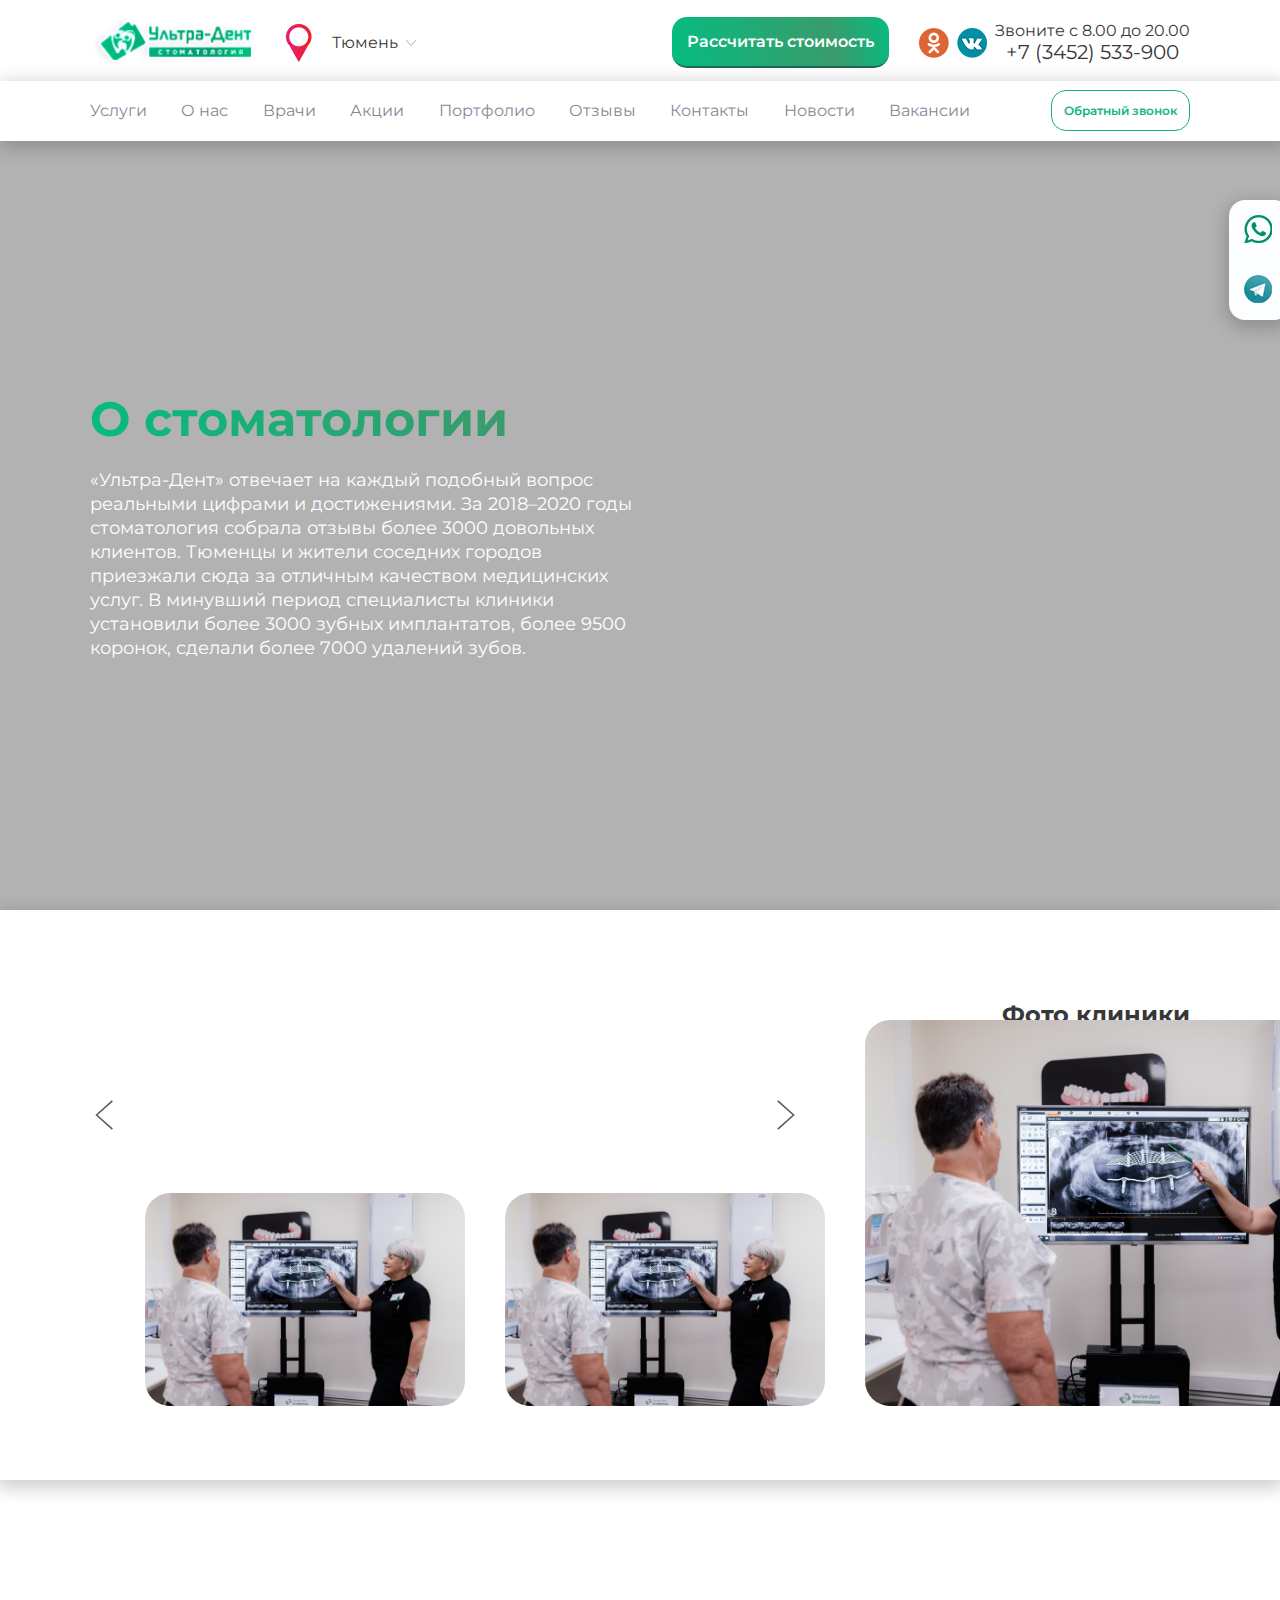
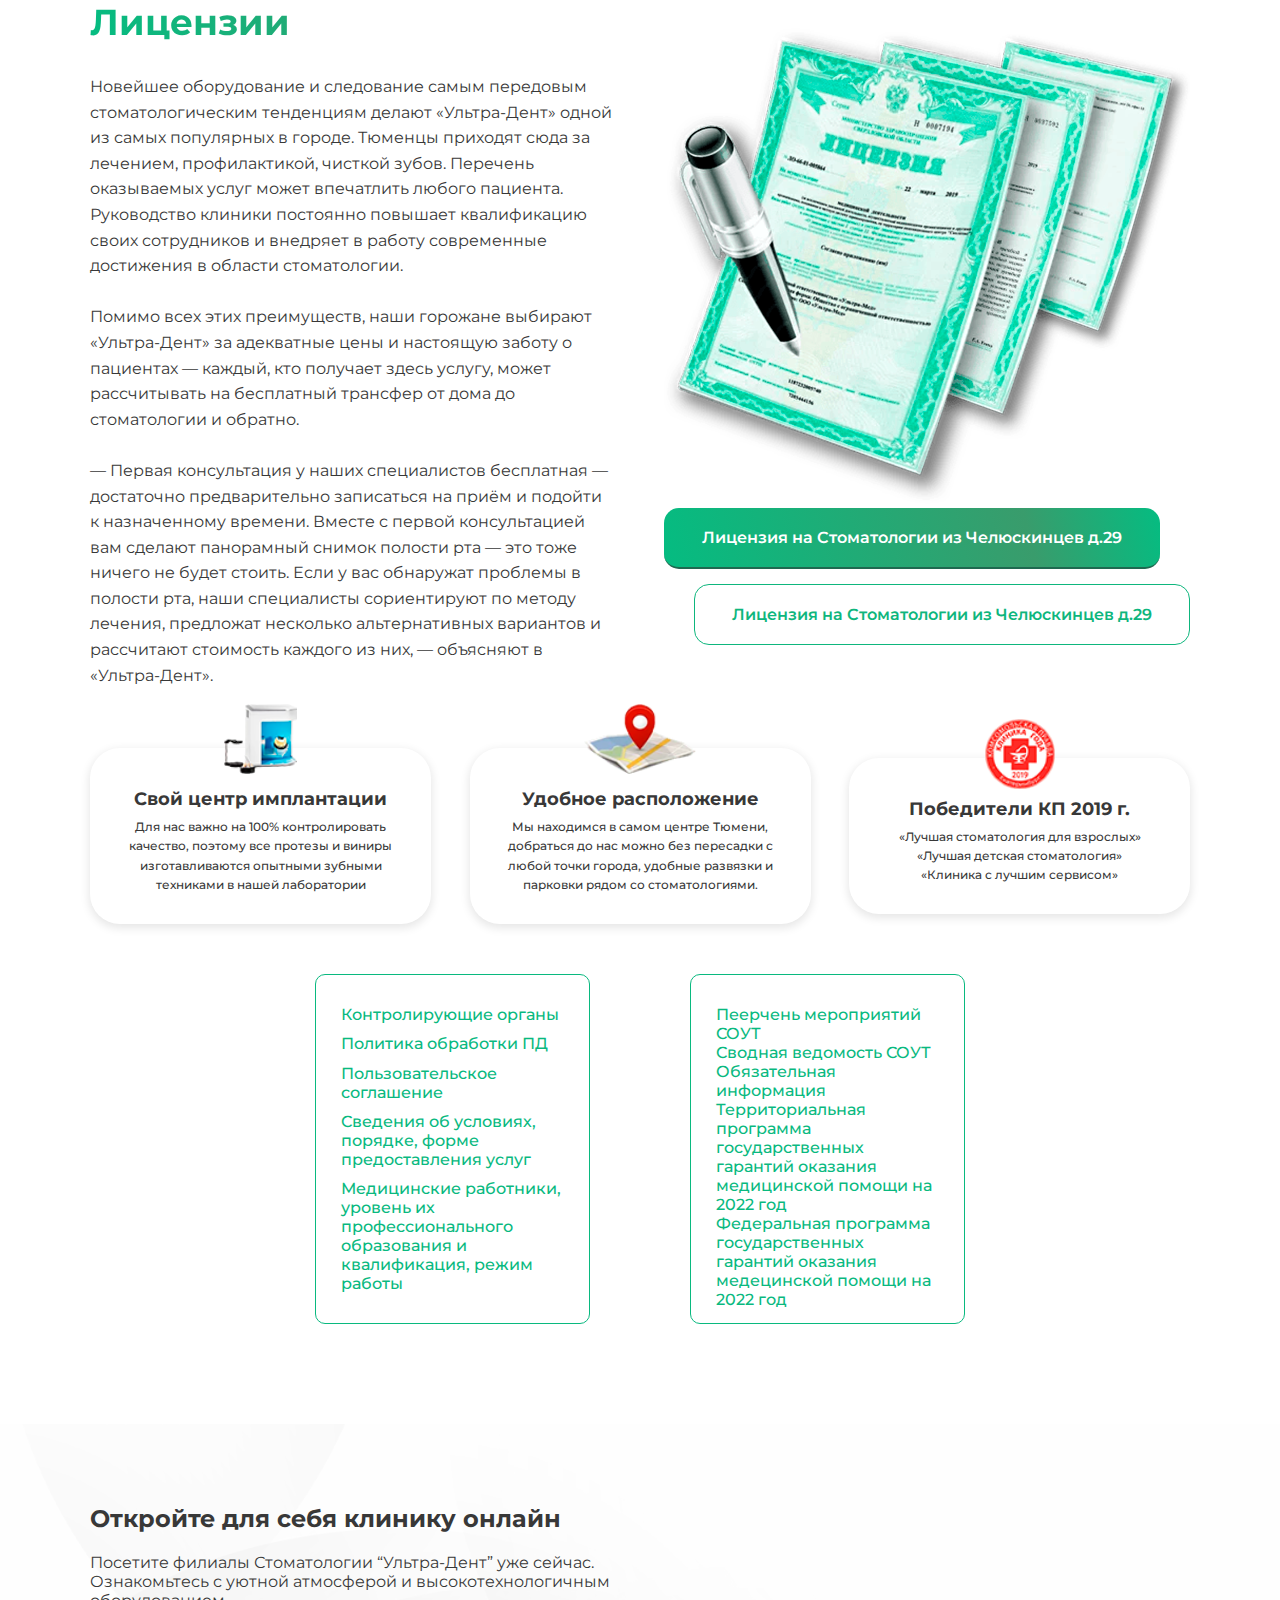
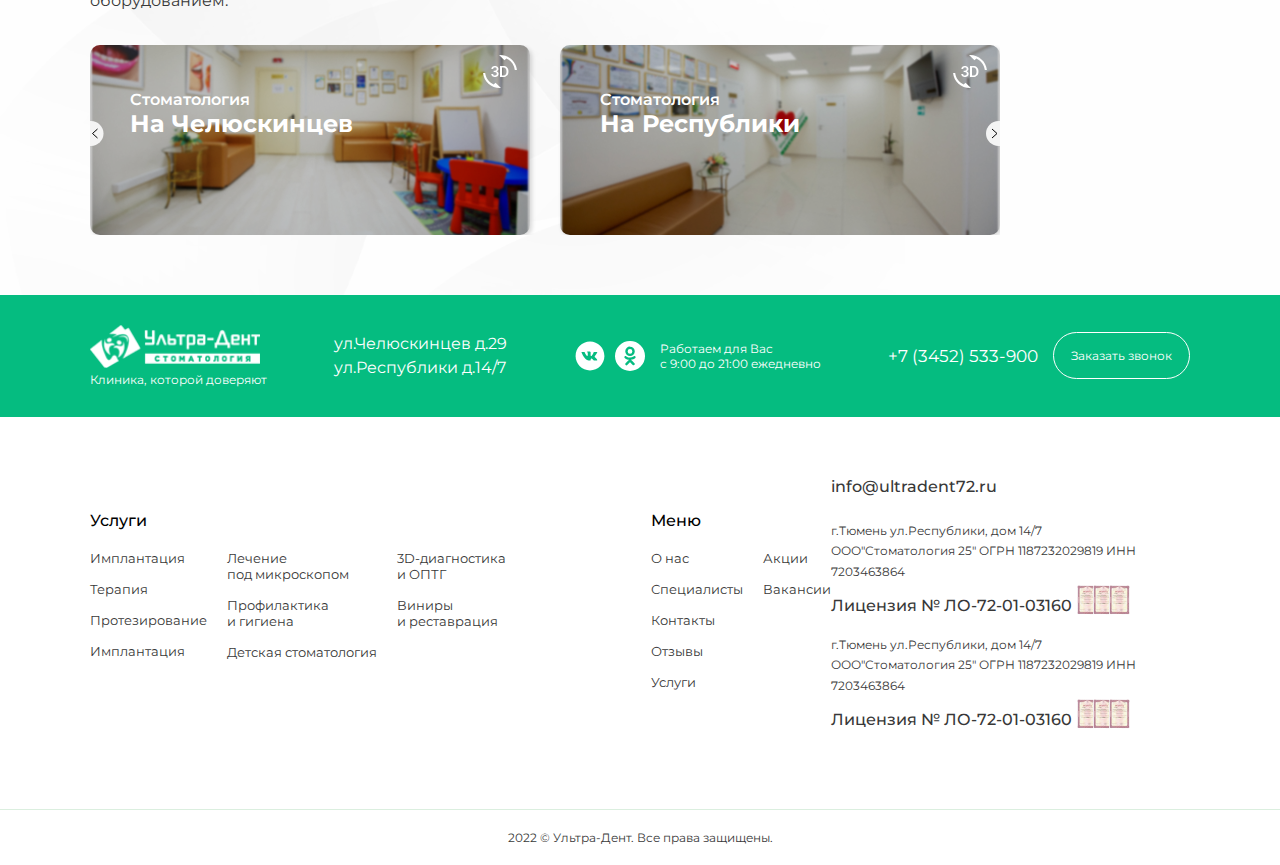
==== commit 9af1d515: "OptionCard" ====
--- a/about.html
+++ b/about.html
@@ -27,14 +27,13 @@
             <p>Клиника, которой доверяют</p>
         </a>
         <nav class="burger-menu__nav">
-            <a href="#" class="burger-menu__nav__item">О нас</a>
-            <a href="#" class="burger-menu__nav__item">Специалисты</a>
-            <a href="#" class="burger-menu__nav__item">Контакты</a>
-            <a href="#" class="burger-menu__nav__item">Отзывы</a>
-            <a href="#" class="burger-menu__nav__item">Услуги</a>
-            <a href="#" class="burger-menu__nav__item">Прайс</a>
-            <a href="#" class="burger-menu__nav__item">Акции</a>
-            <a href="#" class="burger-menu__nav__item">Вакансии</a>
+            <a href="/about.html" class="burger-menu__nav__item">О нас</a>
+            <a href="/staff.html" class="burger-menu__nav__item">Специалисты</a>
+            <a href="/contacts.html" class="burger-menu__nav__item">Контакты</a>
+            <a href="/reviews.html" class="burger-menu__nav__item">Отзывы</a>
+            <a href="/options.html" class="burger-menu__nav__item">Услуги</a>
+            <a href="/stocks.html" class="burger-menu__nav__item">Акции</a>
+            <a href="/vacancy.html" class="burger-menu__nav__item">Вакансии</a>
         </nav>
 
         <div class="burger-menu__info">
--- a/css/style.css
+++ b/css/style.css
@@ -1,3 +1,5 @@
+@import url('https://fonts.googleapis.com/css2?family=Montserrat:wght@400;500;600;700&display=swap');
+
 /* Основные стили */
 p, div, figure, figcaption, span, h1, h2, h3, h4, h5, a, section, body, hr, header, main, footer, form, input, button, svg, img, video, pre, textarea, ul, ol, li {
     margin: 0;
@@ -68,11 +70,11 @@
 opacity: 0;
 }
 
-ul.dashed {
+ul.dashed, ul.dotted{
     list-style-type: none;
 }
 
-ul.dashed > li {
+ul.dashed > li, ul.dotted > li {
     text-indent: -2px;
 }
 
@@ -80,6 +82,18 @@
     content: '-';
     margin-right: 4px;
     text-indent: -2px;
+}
+
+ul.dotted > li::before {
+    content: '•';
+    font-weight: 700;
+    font-size: 30px;
+    color: #6adca9;
+    margin-right: 5px;
+}
+
+[data-slide] {
+    transition-duration: 400ms;
 }
 
 .bg-dark {
@@ -462,13 +476,13 @@
     background-color: rgba(0, 0, 0, .2);
     left: 0;
     top: 0;
-    z-index: 9999;
+    z-index: 99999999;
 }
 
 .photo__modal__photo {
     max-height: 80%;
+    min-height: 60%;
     border-radius: 25px;
-    margin-top: 150px;
 }
 
 /* Шапка */
@@ -523,6 +537,8 @@
 .header__location__img {
     height: 39px;
     margin-right: 10px;
+    position: relative;
+    z-index: 1001;
 }
 
 .header__location__list {
@@ -531,6 +547,9 @@
     font-size: 16px;
     margin-left: 10px;
     cursor: pointer;
+    position: relative;
+    -webkit-user-select: none;
+    user-select: none;
 }
 
 .header__location__list:after {
@@ -543,6 +562,36 @@
     background-repeat: no-repeat;   
     background-size: contain;
     transform: rotate(90deg);
+}
+
+.header__location__select {
+    display: none;
+    flex-direction: column;
+    justify-content: space-between;
+    align-items: center;
+    width: 150px;
+    position: absolute;
+    top: 40px;
+    left: -40px;
+    z-index: 1000;
+    padding: 20px 0;
+    background-color: #fff;
+    border-radius: 10px;
+    box-shadow: 3px 4px 17px 3px rgb(0 0 0 / 20%);
+}
+
+.header__location__select a {
+    text-decoration: none;
+    -webkit-user-select: none;
+    user-select: none;
+}
+
+.header__location__select a:not(:last-child) {
+    margin-bottom: 10px;
+}
+
+.header__location__select a:hover {
+    color: #0eb67d;
 }
 
 .header__location__item {
@@ -1897,7 +1946,7 @@
     height: 280px;
     margin-top: 150px;
     position: absolute;
-    left: -400px;
+    left: 100px;
 }
 
 .video-reviews__slider__item {
@@ -2029,7 +2078,6 @@
     background-color: rgb(255, 255, 255);
     box-shadow: 0px 5px 17px 3px rgba(0, 0, 0, 0.2);
     padding-bottom: 450px;
-    margin-bottom: 20px;
 }
 
 .gallery__offer {
@@ -2060,9 +2108,9 @@
     display: flex;
     width: 20000px;
     position: absolute;
-    left: -650px;
     align-items: end;
     height: 380px;
+    left: 5%;
 }
 
 .gallery__slider__item {
@@ -2234,10 +2282,11 @@
     display: flex;
     flex-direction: column;
     align-items: center;
-    justify-content: start;
+    justify-content: center;
     width: 50%;
     font-size: 36px;
-    padding: 30px;
+    height: 150px;
+    /* padding: 30px; */
 }
 
 .contacts__first-screen__info__section:first-child {
@@ -3383,46 +3432,119 @@
 
 /* Страница Услуга */
 .option__first-screen {
-    background-image: url('../img/options/optionCard/bg.png');
-    background-repeat: no-repeat;
-    background-size: contain;
+    padding-top: 60px;
+    padding-bottom: 40px;
     background-color: rgb(255, 255, 255);
     box-shadow: 0px 5px 17px 3px rgba(0, 0, 0, 0.2);
 }
 
+.option__first-screen > .wrap {
+    align-items: start;
+}
+
+.option__first-screen__sidebar__item-wrap {
+    padding: 8px;
+    border: 1px solid #09b97f;
+    border-radius: 15px;
+    margin-bottom: 25px;
+}
+
+.option__first-screen__sidebar__item {
+    width: 235px;
+    height: 115px;
+    padding: 0px 15px 0px 15px;
+    align-items: center;
+    margin-bottom: 0;
+}
+
+.option__first-screen__sidebar__item__month {
+    width: 73px;
+    top: -12px;
+    left: -18px;
+}
+
+.option__first-screen__sidebar__item__img {
+    width: 85px;
+    margin-right: 10px;
+}
+
+.option__first-screen__sidebar__item__offer__title {
+    font-size: 10px;
+    margin-bottom: 5px;
+}
+
+.option__first-screen__sidebar__item__offer__intro {
+    font-size: 6px !important;
+    margin-bottom: 10px;
+}
+
+.option__first-screen__sidebar__item__btn {
+    font-size: 7px;
+    padding: 8px 10px;
+}
+
+.option__first-screen__sidebar__item__offer__price {
+    font-size: 14px !important;
+    margin-bottom: 5px;
+}
+
 .option__first-screen__offer {
-    width: 600px;
+    margin-left: 55px;
+    margin-top: 70px;
+    align-self: start;
+}
+
+.option__first-screen__offer__title {
+    background: linear-gradient(70deg, rgba(5,188,129,1) 0%, rgba(57,156,108,1) 26%, rgba(5,188,129,1) 100%);
+    -webkit-background-clip: text;
+    background-clip: text;
+    -webkit-text-fill-color: transparent;
+    text-fill-color: transparent;
+    margin-bottom: 15px;
+    font-size: 48px;
 }
 
 .option__first-screen__offer__subtitle {
     font-size: 24px;
-    font-weight: 599;
-}
-
-.option__first-screen__offer__title {
-    background-image: linear-gradient(256deg, rgba(5,188,129,1) 0%, rgba(57,156,108,1) 27%, rgba(5,188,129,1) 100%);
-    color: transparent;
-    -webkit-background-clip: text;
-    background-clip: text;
-    margin-top: 20px;
-    margin-bottom: 20px;
-}
-
-.option__first-screen__offer__desc {
-    font-size: 24px;
     margin-bottom: 15px;
+    width: 585px;
 }
 
 .option__first-screen__offer__desc-list {
-    margin-bottom: 40px;
+    margin-top: 10px;
+    margin-bottom: 30px;
 }
 
 .option__first-screen__offer__btn {
-    padding: 20px 30px;
-}
-
-.options__first-screen__img {
-    width: 50%;
+    width: 250px;
+    padding: 20px 40px;
+    display: flex;
+    align-items: center;
+    justify-content: center;
+}
+
+.option__first-screen__doctor__info {
+    position: absolute;
+    width: 300px;
+    padding: 15px;
+    border: 1px dashed #09b97f;
+    border-radius: 15px;
+    line-height: 160%;
+    right: 35%;
+    bottom: 15%;
+}
+
+.option__first-screnn__doctor__info__img-arrow{
+    position: absolute;
+    top: -30px;
+    right: -78px;
+    width: 62px;
+}
+
+.option__first-screnn__doctor__info__img-auto {
+    position: absolute;
+    bottom: -95px;
+    right: -15px;
 }
 
 .option__info {
@@ -3452,6 +3574,419 @@
 
 .option__info__offer__desc {
     line-height: 160%;
+}
+
+.option__stock {
+    padding-top: 60px;
+}
+
+.option__stock > .wrap {
+    align-items: center;
+}
+
+.option__stock__offer__title {
+    width: 560px;
+    margin-bottom: 40px;
+}
+
+.option__stock__offer__subtitle {
+    font-size: 24px;
+    margin-bottom: 10px;
+}
+
+.option__stock__offer__list {
+    margin-bottom: 30px;
+}
+
+.option__stock__offer__btn {
+    padding: 20px 30px;
+    display: flex;
+    width: 250px;
+    justify-content: center;
+    align-items: center;
+}
+
+.option__stock__banner {
+    border-radius: 15px;
+    background-image: -moz-linear-gradient( -178deg, rgb(63,112,218) 0%, rgb(5,188,129) 0%, rgb(57,156,108) 27%, rgb(5,188,129) 100%);
+    background-image: -webkit-linear-gradient( -178deg, rgb(63,112,218) 0%, rgb(5,188,129) 0%, rgb(57,156,108) 27%, rgb(5,188,129) 100%);
+    background-image: -ms-linear-gradient( -178deg, rgb(63,112,218) 0%, rgb(5,188,129) 0%, rgb(57,156,108) 27%, rgb(5,188,129) 100%);
+    box-shadow: 0px 0px 19.95px 1.05px rgba(0, 0, 0, 0.1);
+    padding: 50px;
+    padding-bottom: 80px;
+    width: 650px;
+}
+
+.option__stock__banner__cards {
+    margin-bottom: 30px;
+}
+
+.option__stock__banner__cards__item {
+    border-radius: 15px;
+    background: #fff;
+    box-shadow: 0px 0px 19.95px 1.05px rgba(0, 0, 0, 0.1);
+    width: 163px;
+    height: 192px;
+    display: flex;
+    padding-top: 20px;
+    align-items: start;
+    justify-content: center;
+}
+
+.option__stock__banner__cards__item img {
+    height: 50%;
+}
+
+.option__stock__banner__info {
+    justify-content: start;
+}
+
+.option__stock__banner__info__text {
+    color: #fff;
+    font-weight: 600;
+    line-height: 140%;
+    margin-left: 20px;
+    width: 360px;
+}
+
+.option__advantages {
+    padding-top: 60px;
+}
+
+.option__advantages__item {
+    font-size: 24px;
+    position: relative;
+}
+
+.option__advantages__column .option__advantages__item:first-child {
+    bottom: 85px;
+}
+
+.option__advantages__column .option__advantages__item:last-child {
+    top: 85px;
+}
+
+.option__advantages__column:first-child .option__advantages__item:first-child,
+.option__advantages__column:first-child .option__advantages__item:last-child {
+    left: 60px;
+}
+
+.option__advantages__column:last-child .option__advantages__item:first-child,
+.option__advantages__column:last-child .option__advantages__item:last-child {
+    right: 60px;
+}
+
+.option__advantages__item {
+    text-align: center;
+}
+
+.option__staff {
+  background-color: rgb(255, 255, 255);
+  box-shadow: 0px 0px 35px 0px rgba(0, 0, 0, 0.05);
+  padding-bottom: 0;
+}
+
+.option__staff__wrap {
+    margin-top: 70px;
+}
+
+.option__staff__card {
+    display: flex;
+    flex-direction: column;
+    align-items: center;
+    justify-content: space-between;
+    text-align: center;
+    width: 330px;
+    height: 575px;
+    padding: 45px 30px;
+    border: dashed 3px #09b97f;
+    border-radius: 15px;
+}
+
+.option__staff__card__spec {
+    font-size: 24px;
+
+}
+
+.option__staff__card__spec:last-child {
+    margin-top: 10px;
+}
+
+.option__staff__card__achievments__item {
+    border-radius: 50%;
+    background-color: rgb(197, 227, 227);
+    box-shadow: 0px 0px 35px 0px rgba(0, 0, 0, 0.05);
+    width: 79px;
+    height: 79px;
+    position: relative;
+}
+
+.option__staff__card__achievments__item:first-child {
+    left: 10px;
+    z-index: 1;
+}
+
+.option__staff__card__achievments__item:nth-child(2) {
+    z-index: 2;
+}
+
+.option__staff__card__achievments__item:last-child {
+    z-index: 1;
+    right: 10px;
+}
+
+.option__staff__card__certificates {
+    width: 100%;
+}
+
+.option__staff__card__certificates__item {
+    background-color: rgb(197, 227, 227);
+    box-shadow: 0px 0px 35px 0px rgba(0, 0, 0, 0.05);
+    width: 68px;
+    height: 91px;
+}
+
+.option__staff__card__btn {
+    display: flex;
+    align-items: center;
+    justify-content: center;
+    width: 100%;
+    padding: 20px 20px;
+}
+
+.option__staff__img {
+    align-self: end;
+    display: flex;
+    align-items: end;
+}
+
+.option__staff__info {
+    width: 490px;
+    display: flex;
+    flex-direction: column;
+    justify-content: space-between;
+    align-self: start;
+}
+
+.option__staff__info__intro {
+    font-size: 24px;
+    margin-bottom: 30px;
+}
+
+
+.option__staff__info__img {
+  border-radius: 15px;
+  box-shadow: 0px 0px 35px 0px rgba(0, 0, 0, 0.05);
+  width: 100%;
+  overflow: hidden;
+}
+
+.option__staff__info__img img {
+    width: 100%;
+}
+
+.option__achievments .section__title {
+    width: 950px;
+    text-align: center;
+    margin: auto;
+}
+
+.option__achievments .section__subtitle {
+    font-size: 24px;
+    text-align: center;
+    margin: auto;
+    margin-top: 30px;
+}
+
+.option__achievments__list__item {
+    border-radius: 15px;
+    background-color: #f9f7e7;
+    box-shadow: 0px 0px 35px 0px rgba(0, 0, 0, 0.05);
+    width: 24%;
+}
+
+.option__achievments__list {
+    margin-top: 50px;
+    align-items: start;
+}
+
+.option__achievments__list__item {
+    height: 285px;
+    overflow: hidden;
+    display: flex;
+    flex-direction: column;
+    justify-content: space-between;
+}
+
+.option__achievments__list__head {
+    text-align: center;
+    font-weight: 700;
+    padding: 25px;
+    padding-bottom: 0;
+}
+
+.option__achievments__list__head span {
+    color: #12b27e;
+}
+
+.option__achievments__list__item img {
+    width: 100%;
+}
+
+.option__smart {
+    padding-top: 60px;
+}
+
+.option__smart-wrap {
+    margin-top: 50px;
+}
+
+.option__smart__advantages {
+    display: flex;
+    flex-direction: column;
+}
+
+.option__smart__advantages__item {
+    color: #fff;
+    font-size: 24px;
+    display: flex;
+    border-radius: 15px;
+    background-image: -moz-linear-gradient( -178deg, rgb(63,112,218) 0%, rgb(5,188,129) 0%, rgb(57,156,108) 27%, rgb(5,188,129) 100%);
+    background-image: -webkit-linear-gradient( -178deg, rgb(63,112,218) 0%, rgb(5,188,129) 0%, rgb(57,156,108) 27%, rgb(5,188,129) 100%);
+    background-image: -ms-linear-gradient( -178deg, rgb(63,112,218) 0%, rgb(5,188,129) 0%, rgb(57,156,108) 27%, rgb(5,188,129) 100%);
+    box-shadow: inset 0px 10px 15px 0px rgba(0, 0, 0, 0.1);
+    padding: 15px 35px;
+    margin-bottom: 20px;
+    position: relative;
+}
+
+.option__smart__advantages__item::before {
+    content: "";
+    display: flex;
+    align-items: center;
+    justify-content: center;
+    width: 40px;
+    height: 40px;
+    border-radius: 24px;
+    background-color: #fff;
+    background-image: url('../icon/optionTick.png');
+    background-repeat: no-repeat;
+    background-size: 20px;
+    background-position: 50% 50%;
+    position: absolute;
+    left: -3%;
+    top: 15%;
+    background-color: rgb(255, 255, 255);
+    box-shadow: 0px 0px 19.95px 1.05px rgba(0, 0, 0, 0.1);
+}
+
+.option__smart__slider {
+    overflow: hidden;
+    width: 700px;
+}
+
+.option__smart__slider-wrap {
+    position: relative;
+}
+
+.option__smart__slider__item {
+    width: 700px;
+    margin-right: 40px;
+    transition: transform 400ms;
+}
+
+.option__smart__slider__list {
+    width: fit-content;
+    display: flex;
+}
+
+.option__smart__slider__arrow {
+    border-radius: 50%;
+    background-color: rgb(255, 255, 255);
+    box-shadow: 0px 0px 19.95px 1.05px rgba(0, 0, 0, 0.1);
+    position: absolute;
+    width: 69px;
+    height: 69px;
+    top: 40%;
+    background-repeat: no-repeat;
+    background-size: 19px;
+    background-position: 50% 50%;
+    cursor: pointer;
+    z-index: 4;
+}
+
+#option__smart__slider__arrow-left {
+    left: -5%;
+    background-image: url('../icon/greenArrowLeft.png');
+}
+
+#option__smart__slider__arrow-right {
+    right: -5%;
+    background-image: url('../icon/greenArrowRight.png');
+}
+
+.option__smart__slider__dotted {
+    display: flex;
+    width: 100%;
+    justify-content: center;
+    margin-top: 30px;
+}
+
+.option__smart__slider__dotted__item {
+    border-radius: 50%;
+    background-color: rgb(218, 218, 218);
+    width: 16px;
+    height: 16px;
+    margin-right: 15px;
+    cursor: pointer;
+}
+
+.option__smart__slider__dotted__item-active {
+    background-color: rgb(18, 178, 126);
+}
+
+.recall-form {
+    padding-top: 60px;
+}
+
+.recall-form__block {
+    border-radius: 15px;
+    box-shadow: 0px 0px 19.95px 1.05px rgba(0, 0, 0, 0.1);
+    padding: 45px 30px;
+    padding-bottom: 30px;
+    background-image: url('../img/callForm/recall/bg.png');
+    background-repeat: no-repeat;
+    background-size: contain;
+}
+
+.recall-form__form input[type=tel] {
+    margin-right: 60px;
+    border-radius: 15px;
+    background-color: rgb(236, 236, 236);
+    border: none;
+    outline: none;
+    width: 260px;
+    height: 65px;
+}
+
+.recall-form__form button {
+    width: 260px;
+    height: 65px;
+    font-size: 16px;
+}
+
+.recall-form__checkbox-block {
+    margin-top: 25px;
+    display: flex;
+    align-items: center;
+    font-size: 14px;
+}
+
+.recall-form__form input[type=checkbox] {
+    width: 15px;
+    height: 15px;
+    margin-right: 10px;
+    cursor: pointer;
 }
 
 /* О нас */
@@ -3612,6 +4147,12 @@
     transform: rotate(-45deg) translateX(2px);
 }
 
+.modal__arrow {
+    width: 50px;
+    height: 50px;
+    cursor: pointer;
+}
+
 .modal__block {
     padding: 40px;
     background-color: #fff;
@@ -3705,7 +4246,6 @@
 }
 
 /* Калькулятор */
-
 .calculator-modal {
     background-color: #fff;
     z-index: 100000;
@@ -3714,6 +4254,7 @@
     border-radius: 16px;
     display: flex;
     overflow: hidden;
+    padding: 0;
 }
 
 .calculator__main {
@@ -3723,6 +4264,7 @@
     width: 70%;
     height: 100%;
     background-color: #fff;
+    padding: 40px;
     padding-right: 0;
 }
 
@@ -3794,6 +4336,10 @@
     width: 10px;
     height: 10px;
     background-color: #09b97f;
+}
+
+.calculator__main__list__item__name {
+    width: 80%;
 }
 
 .calculator__main__btns-block {
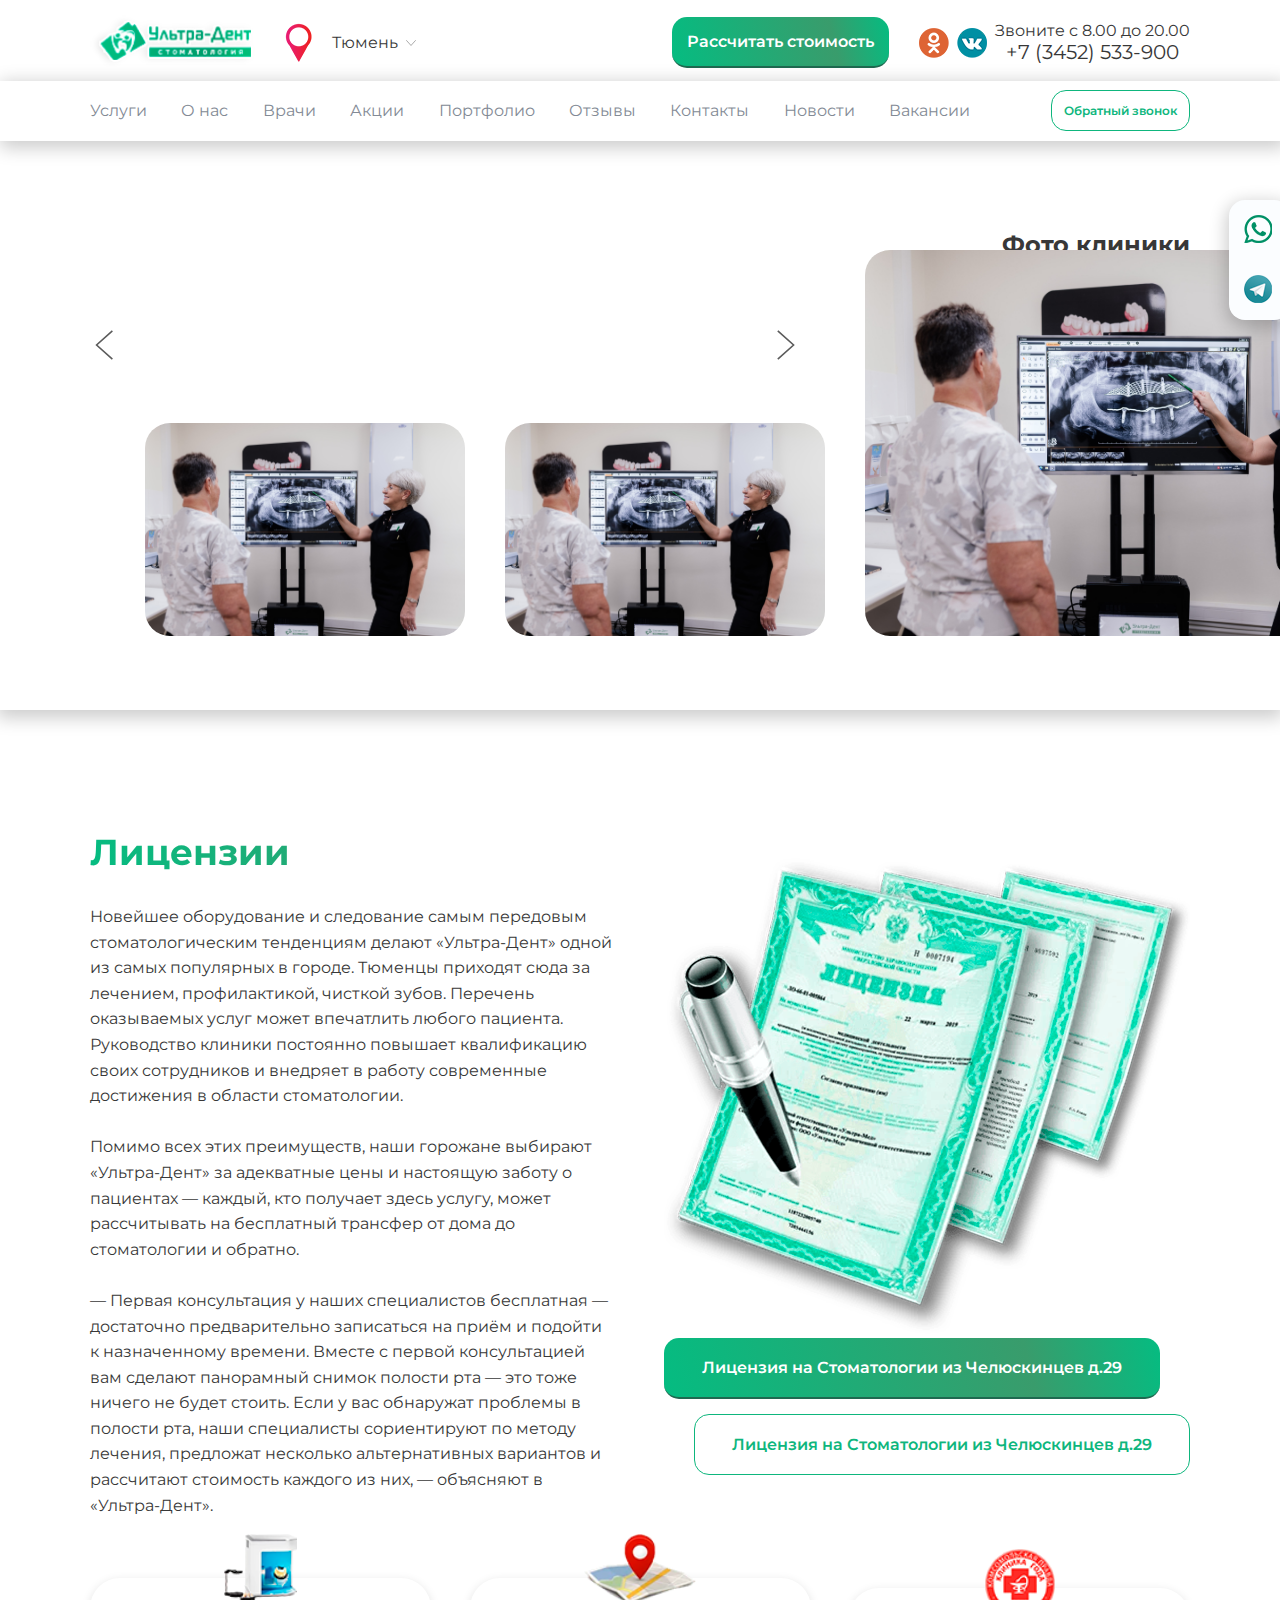
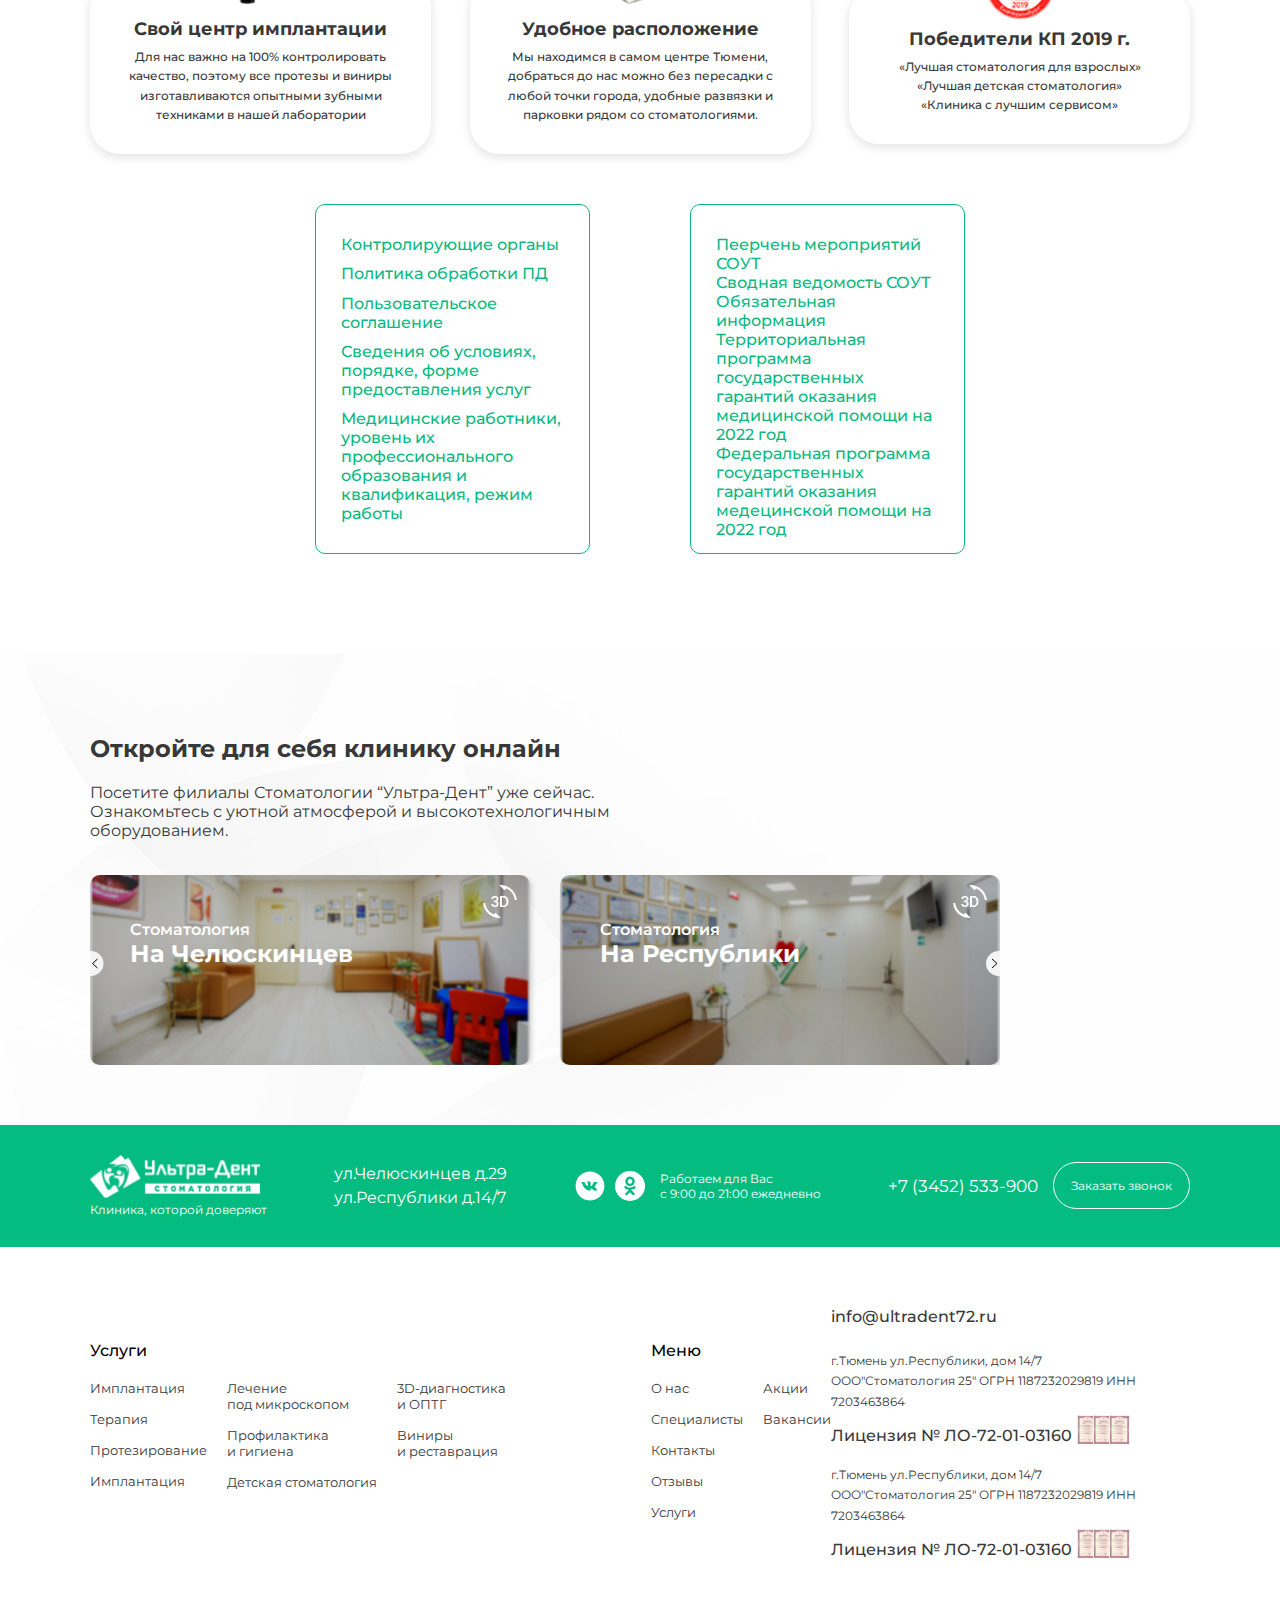
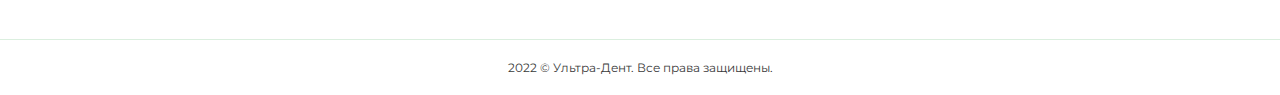
==== commit d9d16064: "new" ====
--- a/about.html
+++ b/about.html
@@ -128,21 +128,6 @@
     </header>
 
     <main class="about-page">
-        <section class="about-page__first-screen">
-            <div class="content">
-                <video src="video/about.mp4" autoplay loop muted class="about-page__first-screen__bg-video"></video>
-                <div class="bg-dark"></div>
-                <div class="about-page__first-screen__offer">
-                    <h1 class="about-page__first-screen__title">
-                        О стоматологии
-                    </h1>
-                    <p class="about-page__first-screen__desc">
-                        «Ультра-Дент» отвечает на каждый подобный вопрос реальными цифрами и достижениями. За 2018–2020 годы стоматология собрала отзывы более 3000 довольных клиентов. Тюменцы и жители соседних городов приезжали сюда за отличным качеством медицинских услуг. В минувший период специалисты клиники установили более 3000 зубных имплантатов, более 9500 коронок, сделали более 7000 удалений зубов.
-                    </p>
-                </div>
-            </div>
-        </section>
-
         <!-- Фото клиники -->
         <section class="gallery">
             <div class="content">
--- a/css/style.css
+++ b/css/style.css
@@ -1116,7 +1116,7 @@
 
 .first-screen-1__banners__bg {
     position: absolute;
-    width: 50%;
+    width: 100%;
     z-index: 8;
 }
 
@@ -4115,7 +4115,7 @@
     left: 0;
     top: 0;
     z-index: 1000000000;
-    display: flex;
+    display: none;
     align-items: center;
     justify-content: center;
     overflow-y: scroll;
@@ -4140,11 +4140,11 @@
 }
 
 .modal-close hr:first-child {
-    transform: rotate(45deg) translateX(1px);
+    transform: rotate(45deg) translateX(1px) translateY(10px);
 }
 
 .modal-close hr:last-child {
-    transform: rotate(-45deg) translateX(2px);
+    transform: rotate(-45deg) translateX(-7px);
 }
 
 .modal__arrow {
@@ -4181,6 +4181,45 @@
     font-size: 16px;
     margin-bottom: 8px;
     color: rgba(0,0,0,.55);
+}
+
+.modal__checkbox-block {
+    font-size: 14px;
+    margin-bottom: 20px;
+    cursor: pointer;
+}
+
+.checkbox-block {
+    position: relative;
+    margin-left: auto;
+    margin-right: auto;
+}
+
+.checkbox-block span {
+    text-indent: 5px;
+}
+
+.checkbox-block::before {
+    content: '';
+    width: 12px;
+    height: 12px;
+    border: 1px solid #12b27e;
+    border-radius: 3px;
+    position: absolute;
+    top: 2px;
+    cursor: pointer;
+    z-index: 1;
+}
+
+.checkbox-block-active::before {
+    background-image: url('../icon/tick.png');
+    background-repeat: no-repeat;
+    background-size: contain;
+}
+
+.checkbox-block input[type=checkbox] {
+    margin-right: 5px;
+    opacity: 0;
 }
 
 .modal__agreement {
